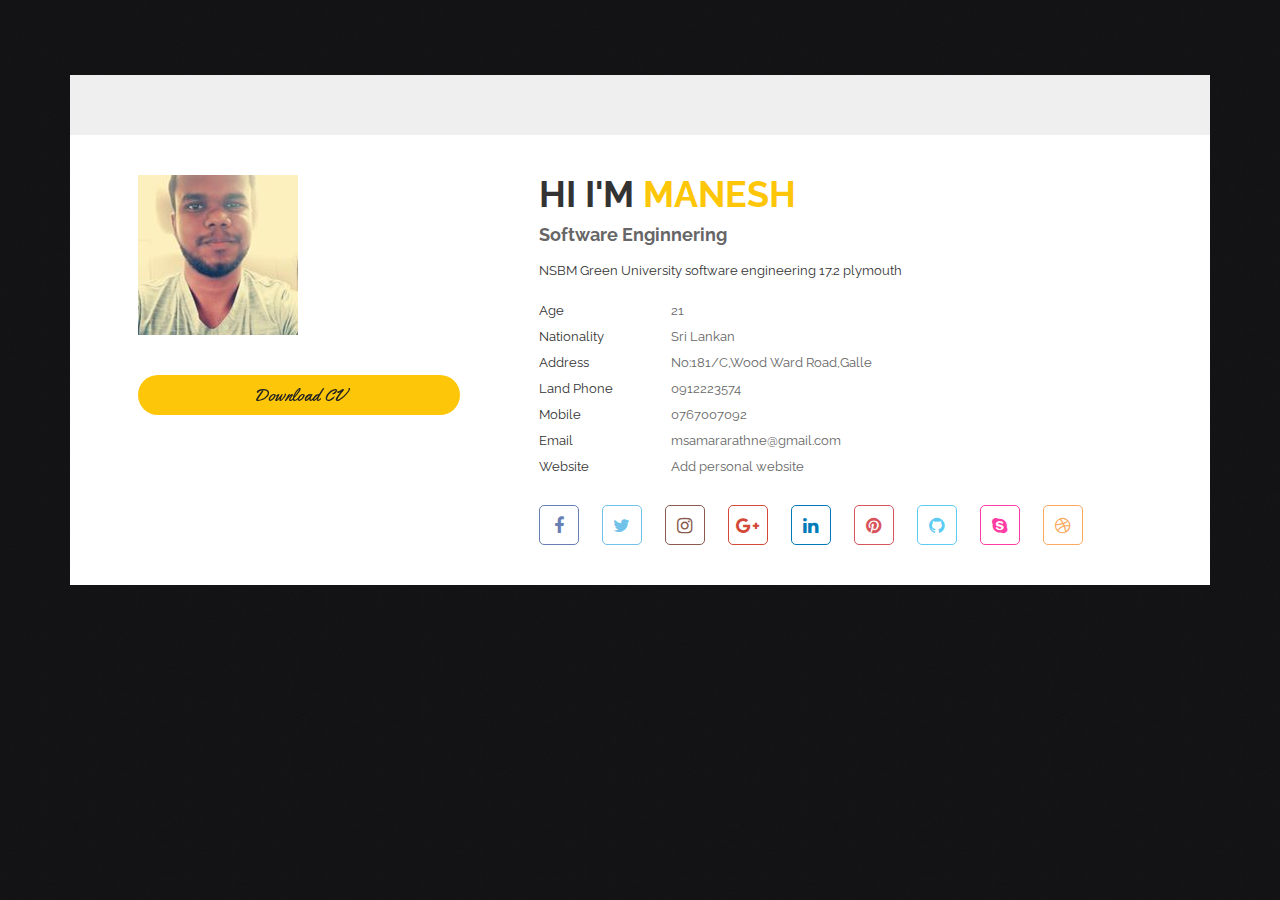
==== index.html @ afc882c2 "Merge e8867fdf5907eb26e039a34e9b718bb8bdbb32c0 into 9e9894ea62dcf483668c794570888af7e864c586" ====
<!DOCTYPE html>
<html lang="en">
    <head>
        <meta charset="utf-8">
        <meta http-equiv="X-UA-Compatible" content="IE=edge">
        <meta name="viewport" content="width=device-width, initial-scale=1">
        <link rel="icon" href="img/P.png" type="image/x-icon" />
        <title>Manesh - Resume / CV</title>

        <!-- Icon css link -->
        <link href="vendors/material-icon/css/materialdesignicons.min.css" rel="stylesheet">
        <link href="css/font-awesome.min.css" rel="stylesheet">
        <link href="vendors/linears-icon/style.css" rel="stylesheet">
        <!-- Bootstrap -->
        <link href="css/bootstrap.min.css" rel="stylesheet">
        
        <!-- Extra plugin css -->
        <link href="vendors/owl-carousel/assets/owl.carousel.css" rel="stylesheet">
        <link href="vendors/animate-css/animate.css" rel="stylesheet">
        
        <link href="css/style.css" rel="stylesheet">
        <link href="css/responsive.css" rel="stylesheet">
        
        <link rel="stylesheet" href="css/colors/default.css" title="default">

    </head>
    
    <body class="dark_bg" data-spy="scroll" data-target="#bs-example-navbar-collapse-1" data-offset="80" data-scroll-animation="true" style="margin-top: 75px;">

        <div class="container main_container">
            <div class="content_inner_bg row m0">
                <section class="about_person_area pad" id="about">
                    <div class="row">
                        <div class="col-md-5">
                            <div class="person_img">
                                <img src="member.jpg" alt="">
                                <a class="download_btn" href="#"><span>Download CV</span></a>
                            </div>
                        </div>
                        <div class="col-md-7">
                            <div class="row person_details">
                                <h3>Hi I'm <span>Manesh</span></h3>
                                <h4>Software Enginnering</h4>
                                <p>NSBM Green University software engineering 17.2 plymouth</p>
                                <div class="person_information">
                                    <ul>
                                        <li><a href="#">Age</a></li>
                                        <li><a href="#">Nationality</a></li>
                                        <li><a href="#">Address</a></li>
                                        <li><a href="#">Land Phone</a></li>
                                        <li><a href="#">Mobile</a></li>
                                        <li><a href="#">Email</a></li>
                                        <li><a href="#">Website</a></li>
                                    </ul>
                                    <ul>
                                        <li><a href="#">21</a></li>
                                        <li><a href="#">Sri Lankan</a></li>
                                        <li><a href="#">No:181/C,Wood Ward Road,Galle</a></li>
                                        <li><a href="#">0912223574</a></li>
                                        <li><a href="#">0767007092</a></li>
                                        <li><a href="#">msamararathne@gmail.com</a></li>
                                        <li><a href="#">Add personal website</a></li>
                                    </ul>
                                </div>
                                <ul class="social_icon">
                                    <li><a href="#"><i class="fa fa-facebook"></i></a></li>
                                    <li><a href="#"><i class="fa fa-twitter"></i></a></li>
                                    <li><a href="#"><i class="fa fa-instagram"></i></a></li>
                                    <li><a href="#"><i class="fa fa-google-plus"></i></a></li>
                                    <li><a href="#"><i class="fa fa-linkedin"></i></a></li>
                                    <li><a href="#"><i class="fa fa-pinterest"></i></a></li>
                                    <li><a href="#"><i class="fa fa-github"></i></a></li>
                                    <li><a href="#"><i class="fa fa-skype"></i></a></li>
                                    <li><a href="#"><i class="fa fa-dribbble"></i></a></li>
                                </ul>
                            </div>
                        </div>
                    </div>
                </section>
            </div>
        </div>
        <!--================End Total container Area =================-->
    
        <!-- jQuery (necessary for Bootstrap's JavaScript plugins) -->
        <script src="js/jquery-2.1.4.min.js"></script>
        <!-- Include all compiled plugins (below), or include individual files as needed -->
        <script src="js/bootstrap.min.js"></script>
        <!-- Extra plugin js -->
        <script src="vendors/counter-up/waypoints.min.js"></script>
        <script src="vendors/counter-up/jquery.counterup.min.js"></script>
        <script src="vendors/isotope/imagesloaded.pkgd.min.js"></script>
        <script src="vendors/isotope/isotope.pkgd.min.js"></script>
        <script src="vendors/owl-carousel/owl.carousel.min.js"></script>

        <script src="vendors/style-switcher/styleswitcher.js"></script>
        <script src="vendors/style-switcher/switcher-active.js"></script>
        <script src="vendors/animate-css/wow.min.js"></script>
        
        <!-- contact js -->
        <script src="js/jquery.form.js"></script>
        <script src="js/jquery.validate.min.js"></script>
        <script src="js/contact.js"></script>
        
        <script src="js/theme.js"></script>
    </body>
</html>
---- vendors/linears-icon/style.css ----
@font-face {
	font-family: 'Linearicons-Free';
	src:url('fonts/Linearicons-Free.eot?w118d');
	src:url('fonts/Linearicons-Free.eot?#iefixw118d') format('embedded-opentype'),
		url('fonts/Linearicons-Free.woff2?w118d') format('woff2'),
		url('fonts/Linearicons-Free.woff?w118d') format('woff'),
		url('fonts/Linearicons-Free.ttf?w118d') format('truetype'),
		url('fonts/Linearicons-Free.svg?w118d#Linearicons-Free') format('svg');
	font-weight: normal;
	font-style: normal;
}

.lnr {
	font-family: 'Linearicons-Free';
	speak: none;
	font-style: normal;
	font-weight: normal;
	font-variant: normal;
	text-transform: none;
	line-height: 1;

	/* Better Font Rendering =========== */
	-webkit-font-smoothing: antialiased;
	-moz-osx-font-smoothing: grayscale;
}

.lnr-home:before {
	content: "\e800";
}
.lnr-apartment:before {
	content: "\e801";
}
.lnr-pencil:before {
	content: "\e802";
}
.lnr-magic-wand:before {
	content: "\e803";
}
.lnr-drop:before {
	content: "\e804";
}
.lnr-lighter:before {
	content: "\e805";
}
.lnr-poop:before {
	content: "\e806";
}
.lnr-sun:before {
	content: "\e807";
}
.lnr-moon:before {
	content: "\e808";
}
.lnr-cloud:before {
	content: "\e809";
}
.lnr-cloud-upload:before {
	content: "\e80a";
}
.lnr-cloud-download:before {
	content: "\e80b";
}
.lnr-cloud-sync:before {
	content: "\e80c";
}
.lnr-cloud-check:before {
	content: "\e80d";
}
.lnr-database:before {
	content: "\e80e";
}
.lnr-lock:before {
	content: "\e80f";
}
.lnr-cog:before {
	content: "\e810";
}
.lnr-trash:before {
	content: "\e811";
}
.lnr-dice:before {
	content: "\e812";
}
.lnr-heart:before {
	content: "\e813";
}
.lnr-star:before {
	content: "\e814";
}
.lnr-star-half:before {
	content: "\e815";
}
.lnr-star-empty:before {
	content: "\e816";
}
.lnr-flag:before {
	content: "\e817";
}
.lnr-envelope:before {
	content: "\e818";
}
.lnr-paperclip:before {
	content: "\e819";
}
.lnr-inbox:before {
	content: "\e81a";
}
.lnr-eye:before {
	content: "\e81b";
}
.lnr-printer:before {
	content: "\e81c";
}
.lnr-file-empty:before {
	content: "\e81d";
}
.lnr-file-add:before {
	content: "\e81e";
}
.lnr-enter:before {
	content: "\e81f";
}
.lnr-exit:before {
	content: "\e820";
}
.lnr-graduation-hat:before {
	content: "\e821";
}
.lnr-license:before {
	content: "\e822";
}
.lnr-music-note:before {
	content: "\e823";
}
.lnr-film-play:before {
	content: "\e824";
}
.lnr-camera-video:before {
	content: "\e825";
}
.lnr-camera:before {
	content: "\e826";
}
.lnr-picture:before {
	content: "\e827";
}
.lnr-book:before {
	content: "\e828";
}
.lnr-bookmark:before {
	content: "\e829";
}
.lnr-user:before {
	content: "\e82a";
}
.lnr-users:before {
	content: "\e82b";
}
.lnr-shirt:before {
	content: "\e82c";
}
.lnr-store:before {
	content: "\e82d";
}
.lnr-cart:before {
	content: "\e82e";
}
.lnr-tag:before {
	content: "\e82f";
}
.lnr-phone-handset:before {
	content: "\e830";
}
.lnr-phone:before {
	content: "\e831";
}
.lnr-pushpin:before {
	content: "\e832";
}
.lnr-map-marker:before {
	content: "\e833";
}
.lnr-map:before {
	content: "\e834";
}
.lnr-location:before {
	content: "\e835";
}
.lnr-calendar-full:before {
	content: "\e836";
}
.lnr-keyboard:before {
	content: "\e837";
}
.lnr-spell-check:before {
	content: "\e838";
}
.lnr-screen:before {
	content: "\e839";
}
.lnr-smartphone:before {
	content: "\e83a";
}
.lnr-tablet:before {
	content: "\e83b";
}
.lnr-laptop:before {
	content: "\e83c";
}
.lnr-laptop-phone:before {
	content: "\e83d";
}
.lnr-power-switch:before {
	content: "\e83e";
}
.lnr-bubble:before {
	content: "\e83f";
}
.lnr-heart-pulse:before {
	content: "\e840";
}
.lnr-construction:before {
	content: "\e841";
}
.lnr-pie-chart:before {
	content: "\e842";
}
.lnr-chart-bars:before {
	content: "\e843";
}
.lnr-gift:before {
	content: "\e844";
}
.lnr-diamond:before {
	content: "\e845";
}
.lnr-linearicons:before {
	content: "\e846";
}
.lnr-dinner:before {
	content: "\e847";
}
.lnr-coffee-cup:before {
	content: "\e848";
}
.lnr-leaf:before {
	content: "\e849";
}
.lnr-paw:before {
	content: "\e84a";
}
.lnr-rocket:before {
	content: "\e84b";
}
.lnr-briefcase:before {
	content: "\e84c";
}
.lnr-bus:before {
	content: "\e84d";
}
.lnr-car:before {
	content: "\e84e";
}
.lnr-train:before {
	content: "\e84f";
}
.lnr-bicycle:before {
	content: "\e850";
}
.lnr-wheelchair:before {
	content: "\e851";
}
.lnr-select:before {
	content: "\e852";
}
.lnr-earth:before {
	content: "\e853";
}
.lnr-smile:before {
	content: "\e854";
}
.lnr-sad:before {
	content: "\e855";
}
.lnr-neutral:before {
	content: "\e856";
}
.lnr-mustache:before {
	content: "\e857";
}
.lnr-alarm:before {
	content: "\e858";
}
.lnr-bullhorn:before {
	content: "\e859";
}
.lnr-volume-high:before {
	content: "\e85a";
}
.lnr-volume-medium:before {
	content: "\e85b";
}
.lnr-volume-low:before {
	content: "\e85c";
}
.lnr-volume:before {
	content: "\e85d";
}
.lnr-mic:before {
	content: "\e85e";
}
.lnr-hourglass:before {
	content: "\e85f";
}
.lnr-undo:before {
	content: "\e860";
}
.lnr-redo:before {
	content: "\e861";
}
.lnr-sync:before {
	content: "\e862";
}
.lnr-history:before {
	content: "\e863";
}
.lnr-clock:before {
	content: "\e864";
}
.lnr-download:before {
	content: "\e865";
}
.lnr-upload:before {
	content: "\e866";
}
.lnr-enter-down:before {
	content: "\e867";
}
.lnr-exit-up:before {
	content: "\e868";
}
.lnr-bug:before {
	content: "\e869";
}
.lnr-code:before {
	content: "\e86a";
}
.lnr-link:before {
	content: "\e86b";
}
.lnr-unlink:before {
	content: "\e86c";
}
.lnr-thumbs-up:before {
	content: "\e86d";
}
.lnr-thumbs-down:before {
	content: "\e86e";
}
.lnr-magnifier:before {
	content: "\e86f";
}
.lnr-cross:before {
	content: "\e870";
}
.lnr-menu:before {
	content: "\e871";
}
.lnr-list:before {
	content: "\e872";
}
.lnr-chevron-up:before {
	content: "\e873";
}
.lnr-chevron-down:before {
	content: "\e874";
}
.lnr-chevron-left:before {
	content: "\e875";
}
.lnr-chevron-right:before {
	content: "\e876";
}
.lnr-arrow-up:before {
	content: "\e877";
}
.lnr-arrow-down:before {
	content: "\e878";
}
.lnr-arrow-left:before {
	content: "\e879";
}
.lnr-arrow-right:before {
	content: "\e87a";
}
.lnr-move:before {
	content: "\e87b";
}
.lnr-warning:before {
	content: "\e87c";
}
.lnr-question-circle:before {
	content: "\e87d";
}
.lnr-menu-circle:before {
	content: "\e87e";
}
.lnr-checkmark-circle:before {
	content: "\e87f";
}
.lnr-cross-circle:before {
	content: "\e880";
}
.lnr-plus-circle:before {
	content: "\e881";
}
.lnr-circle-minus:before {
	content: "\e882";
}
.lnr-arrow-up-circle:before {
	content: "\e883";
}
.lnr-arrow-down-circle:before {
	content: "\e884";
}
.lnr-arrow-left-circle:before {
	content: "\e885";
}
.lnr-arrow-right-circle:before {
	content: "\e886";
}
.lnr-chevron-up-circle:before {
	content: "\e887";
}
.lnr-chevron-down-circle:before {
	content: "\e888";
}
.lnr-chevron-left-circle:before {
	content: "\e889";
}
.lnr-chevron-right-circle:before {
	content: "\e88a";
}
.lnr-crop:before {
	content: "\e88b";
}
.lnr-frame-expand:before {
	content: "\e88c";
}
.lnr-frame-contract:before {
	content: "\e88d";
}
.lnr-layers:before {
	content: "\e88e";
}
.lnr-funnel:before {
	content: "\e88f";
}
.lnr-text-format:before {
	content: "\e890";
}
.lnr-text-format-remove:before {
	content: "\e891";
}
.lnr-text-size:before {
	content: "\e892";
}
.lnr-bold:before {
	content: "\e893";
}
.lnr-italic:before {
	content: "\e894";
}
.lnr-underline:before {
	content: "\e895";
}
.lnr-strikethrough:before {
	content: "\e896";
}
.lnr-highlight:before {
	content: "\e897";
}
.lnr-text-align-left:before {
	content: "\e898";
}
.lnr-text-align-center:before {
	content: "\e899";
}
.lnr-text-align-right:before {
	content: "\e89a";
}
.lnr-text-align-justify:before {
	content: "\e89b";
}
.lnr-line-spacing:before {
	content: "\e89c";
}
.lnr-indent-increase:before {
	content: "\e89d";
}
.lnr-indent-decrease:before {
	content: "\e89e";
}
.lnr-pilcrow:before {
	content: "\e89f";
}
.lnr-direction-ltr:before {
	content: "\e8a0";
}
.lnr-direction-rtl:before {
	content: "\e8a1";
}
.lnr-page-break:before {
	content: "\e8a2";
}
.lnr-sort-alpha-asc:before {
	content: "\e8a3";
}
.lnr-sort-amount-asc:before {
	content: "\e8a4";
}
.lnr-hand:before {
	content: "\e8a5";
}
.lnr-pointer-up:before {
	content: "\e8a6";
}
.lnr-pointer-right:before {
	content: "\e8a7";
}
.lnr-pointer-down:before {
	content: "\e8a8";
}
.lnr-pointer-left:before {
	content: "\e8a9";
}
---- css/style.css ----
/*----------------------------------------------------
@File: Default Styles
@Author: Rocky Ahmed
@URL: http://wethemez.com
Email: rockybd1995@gmail.com

This file contains the styling for the actual theme, this
is the file you need to edit to change the look of the
theme.
---------------------------------------------------- */
/*=====================================================================
@Template Name: Ramirez
@Author: Rocky Ahmed
@Developed By: Rocky Ahmed
@Developer URL: http://rocky.wethemez.com

@Default Styles

Table of Content:
01/ Variables
02/ predefin
03/ header
04/ profile
05/ button
06/ skill 
07/ portfolio 
08/ blog
09/ footer 
=====================================================================*/
/*----------------------------------------------------*/
/*font Variables*/
/*Color Variables*/
@import url("https://fonts.googleapis.com/css?family=Bree+Serif|Raleway:100,200,300,400,500,600,700,800,900|Yellowtail");
.col-md-offset-right-1 {
  margin-right: 8.33333333%;
}

/*---------------------------------------------------- */
/*----------------------------------------------------*/
ul {
  list-style: none;
  margin: 0px;
  padding: 0px;
}

a {
  text-decoration: none;
}

a:hover, a:focus {
  text-decoration: none;
}

.row.m0 {
  padding: 0px;
  margin: 0px;
}

body {
  line-height: 24px;
  font-size: 13px;
  color: #333333;
  font-family: "Raleway", sans-serif;
}

body.light_bg {
  background: url(../img/Pattern_Light.png) repeat scroll center center;
  background-size: contain;
}

body.dark_bg {
  background: url(../img/Pattern_Drak.png) repeat scroll center center;
  background-size: contain;
}

body .content_inner_bg {
  background: #efefef;
}

body, p, h1, h2, h3, h4, h5, h6 {
  margin: 0px;
  padding: 0px;
}

.pad {
  padding: 0px 68px;
}

#success {
  display: none;
  padding-left: 15px;
  padding-top: 10px;
}

#error {
  display: none;
  padding-left: 15px;
  padding-top: 10px;
}

/* Main title css
============================================================================================ */
.main_title {
  text-align: center;
  padding: 60px 0px;
}

.main_title h2 {
  font-size: 36px;
  font-family: "Bree Serif", serif;
  color: #222222;
  text-transform: uppercase;
  text-align: center;
  border: 1px solid #222222;
  display: inline-block;
  line-height: 58px;
  padding: 0px 23px;
}

/* End Main title css
============================================================================================ */
#preloader {
  position: fixed;
  top: 0;
  left: 0;
  right: 0;
  bottom: 0;
  background-color: #ffffff;
  z-index: 99999999;
}

#preloader #preloader_spinner {
  position: absolute;
  top: 50%;
  left: 50%;
  -webkit-transform: translateX(-50%) translateY(-50%);
  -ms-transform: translateX(-50%) translateY(-50%);
  transform: translateX(-50%) translateY(-50%);
}

.spinner {
  -webkit-animation: load 1s infinite linear;
  -moz-animation: load 1s infinite linear;
  animation: load 1s infinite linear;
  background: -webkit-linear-gradient(top, #fec608 10%, rgba(255, 255, 255, 0) 100%);
  background: linear-gradient(to bottom, #fec608 10%, rgba(255, 255, 255, 0) 100%);
  height: 4em;
  width: 4em;
  border-radius: 50%;
  font-size: 18px;
  margin: auto;
  position: relative;
}

.spinner:before {
  position: absolute;
  top: 0;
  right: 0;
  bottom: 0;
  left: 0;
  height: 100%;
  width: 100%;
  background: -webkit-linear-gradient(left, rgba(255, 255, 255, 0) 50%, #fec608 50%);
  background: linear-gradient(to right, rgba(255, 255, 255, 0) 50%, #fec608 50%);
  border-radius: 100%;
  content: '';
}

.spinner:after {
  position: absolute;
  top: 0;
  right: 0;
  bottom: 0;
  left: 0;
  height: 90%;
  width: 90%;
  background: #fff;
  border-radius: 50%;
  content: '';
  margin: auto;
}

@-webkit-keyframes load {
  from {
    -webkit-transform: rotate(0deg);
  }
  to {
    -webkit-transform: rotate(360deg);
  }
}

@-moz-keyframes load {
  from {
    -moz-transform: rotate(0deg);
  }
  to {
    -moz-transform: rotate(360deg);
  }
}

@keyframes load {
  from {
    -webkit-transform: rotate(0deg);
    -moz-transform: rotate(0deg);
    -ms-transform: rotate(0deg);
    -o-transform: rotate(0deg);
    transform: rotate(0deg);
  }
  to {
    -webkit-transform: rotate(360deg);
    -moz-transform: rotate(360deg);
    -ms-transform: rotate(360deg);
    -o-transform: rotate(360deg);
    transform: rotate(360deg);
  }
}

/*---------------------------------------------------- */
/*----------------------------------------------------*/
/* Header Menu Area css
============================================================================================ */
.header_area {
  background: #fec608;
}

.header_area .navbar.navbar-default {
  border: none;
  border-radius: 0px;
  background: transparent;
  margin: 0px;
}

.header_area .navbar.navbar-default .navbar-header .navbar-brand {
  padding: 0;
  display: block;
  vertical-align: middle;
  line-height: 76px;
}

.header_area .navbar.navbar-default .navbar-header .navbar-brand img {
  display: inline-block;
}

.header_area .navbar.navbar-default .navbar-collapse .nav.navbar-nav li {
  margin-right: 40px;
}

.header_area .navbar.navbar-default .navbar-collapse .nav.navbar-nav li a {
  padding: 0px;
  background: transparent;
  line-height: 80px;
  font-family: "Raleway", sans-serif;
  text-transform: uppercase;
  font-weight: bold;
  color: #222222;
  display: inline-block;
  transition: all 400ms linear 0s;
}

.header_area .navbar.navbar-default .navbar-collapse .nav.navbar-nav li:hover a, .header_area .navbar.navbar-default .navbar-collapse .nav.navbar-nav li.active a {
  color: #fff;
}

.header_area .navbar.navbar-default .navbar-collapse .nav.navbar-nav li:last-child {
  margin-right: 0px;
}

.header_area.stricky-fixed {
  position: fixed;
  top: 0;
  width: 100%;
  left: 0;
  z-index: 9999;
}

.header_area.stricky-fixed + section, .header_area.stricky-fixed + div, .header_area.stricky-fixed + .row {
  margin-top: 80px;
}

/* End Header Menu Area css
============================================================================================ */
/*---------------------------------------------------- */
/*----------------------------------------------------*/
/* About Person area css
============================================================================================ */
.about_person_area {
  background: #fff;
  margin-top: 60px;
  padding-top: 40px;
  padding-bottom: 40px;
}

.about_person_area .person_img {
  max-width: 322px;
}

.about_person_area .person_img img {
  max-width: 100%;
}

.about_person_area .person_img .download_btn {
  margin-top: 40px;
}

.about_person_area .person_details {
  margin-left: -30px;
}

.about_person_area .person_details h3 {
  font-size: 36px;
  color: #333333;
  text-transform: uppercase;
  font-family: "Raleway", sans-serif;
  font-weight: bold;
  padding-bottom: 10px;
}

.about_person_area .person_details h3 span {
  color: #fec608;
}

.about_person_area .person_details h4 {
  font-size: 18px;
  font-family: "Raleway", sans-serif;
  font-weight: bold;
  color: #666666;
  padding-bottom: 15px;
}

.about_person_area .person_details p {
  font-size: 13px;
  line-height: 24px;
  color: #333333;
  font-family: "Raleway", sans-serif;
  font-weight: 400;
}

.about_person_area .person_details .person_information {
  padding: 15px 0px 25px 0px;
}

.about_person_area .person_details .person_information ul {
  display: inline-block;
}

.about_person_area .person_details .person_information ul li a {
  font-size: 13px;
  line-height: 26px;
  color: #333333;
  font-family: "Raleway", sans-serif;
}

.about_person_area .person_details .person_information ul + ul {
  padding-left: 55px;
}

.about_person_area .person_details .person_information ul + ul li a {
  font-size: 13px;
  line-height: 26px;
  color: #666666;
  font-family: "Raleway", sans-serif;
}

.social_icon li {
  display: inline-block;
  margin-right: 20px;
}

.social_icon li a {
  height: 40px;
  width: 40px;
  text-align: center;
  border: 1px solid #677fb5;
  display: block;
  line-height: 40px;
  font-size: 18px;
  border-radius: 5px;
  transition: all 400ms linear 0s;
  color: #677fb5;
}

.social_icon li:nth-child(2) a {
  color: #70c2e9;
  border-color: #70c2e9;
}

.social_icon li:nth-child(2):hover a {
  background: #70c2e9;
}

.social_icon li:nth-child(3) a {
  color: #895a4d;
  border-color: #895a4d;
}

.social_icon li:nth-child(3):hover a {
  background: #895a4d;
}

.social_icon li:nth-child(4) a {
  color: #d34836;
  border-color: #d34836;
}

.social_icon li:nth-child(4):hover a {
  background: #d34836;
}

.social_icon li:nth-child(5) a {
  color: #007ab9;
  border-color: #007ab9;
}

.social_icon li:nth-child(5):hover a {
  background: #007ab9;
}

.social_icon li:nth-child(6) a {
  color: #d8545d;
  border-color: #d8545d;
}

.social_icon li:nth-child(6):hover a {
  background: #d8545d;
}

.social_icon li:nth-child(7) a {
  color: #5ecbf3;
  border-color: #5ecbf3;
}

.social_icon li:nth-child(7):hover a {
  background: #5ecbf3;
}

.social_icon li:nth-child(8) a {
  color: #ff3ba4;
  border-color: #ff3ba4;
}

.social_icon li:nth-child(8):hover a {
  background: #ff3ba4;
}

.social_icon li:last-child {
  margin-right: 0px;
}

.social_icon li:last-child a {
  color: #faaa5e;
  border-color: #faaa5e;
}

.social_icon li:last-child:hover a {
  background: #faaa5e;
}

.social_icon li:hover a {
  background: #677fb5;
  color: #fff;
}

/* End About Person area css
============================================================================================ */
/*---------------------------------------------------- */
/*----------------------------------------------------*/
/* Download BTN area css
============================================================================================ */
.download_btn {
  display: block;
  background: #fec608;
  text-align: center;
  line-height: 40px;
  border-radius: 20px;
  color: #222222;
  font-size: 18px;
  font-family: "Yellowtail", cursive;
  position: relative;
  overflow: hidden;
}

.download_btn span {
  display: inline-block;
  width: 100%;
  -webkit-backface-visibility: hidden;
  backface-visibility: hidden;
  height: 100%;
  transition: all 400ms linear 0s;
}

.download_btn:before {
  content: "\f019";
  position: absolute;
  height: 100%;
  width: 100%;
  text-align: center;
  line-height: 40px;
  font-size: 18px;
  color: #222222;
  top: -100%;
  left: 0px;
  font-family: FontAwesome;
  transition: all 200ms ease-in;
}

.download_btn:hover span {
  -webkit-transform: translateY(300%);
  -ms-transform: translateY(300%);
  transform: translateY(300%);
}

.download_btn:hover:before {
  top: 0px;
}

.contact_btn {
  max-width: 140px;
  display: block;
  line-height: 40px;
  color: #fff;
  font-family: "Raleway", sans-serif;
  box-shadow: none !important;
  outline: none !important;
  border: none;
  border-radius: 0px;
  background: #fec608;
  width: 100%;
  padding: 0px;
  position: relative;
  overflow: hidden;
}

.contact_btn span {
  display: inline-block;
  width: 100%;
  -webkit-backface-visibility: hidden;
  backface-visibility: hidden;
  height: 100%;
  transition: all 400ms linear 0s;
}

.contact_btn:before {
  content: "\f1d8";
  position: absolute;
  height: 100%;
  width: 100%;
  text-align: center;
  line-height: 40px;
  font-size: 18px;
  color: #fff;
  top: -100%;
  left: 0px;
  font-family: FontAwesome;
  transition: all 200ms ease-in;
}

.contact_btn:focus {
  background: #fec608;
}

.contact_btn:hover {
  background: #fec608;
}

.contact_btn:hover span {
  -webkit-transform: translateY(300%);
  -ms-transform: translateY(300%);
  transform: translateY(300%);
}

.contact_btn:hover:before {
  top: 0px;
}

/* End Download BTN area css
============================================================================================ */
/*---------------------------------------------------- */
/*----------------------------------------------------*/
/* Skill Area css
============================================================================================ */
.myskill_area .skill_text {
  padding-bottom: 28px;
}

.myskill_area .skill_text h4 {
  font-family: "Raleway", sans-serif;
  color: #333333;
  font-size: 24px;
  text-transform: uppercase;
  font-weight: bold;
  padding-bottom: 25px;
}

.myskill_area .skill_text p {
  font-size: 13px;
  line-height: 24px;
  font-family: "Raleway", sans-serif;
  color: #333333;
}

.myskill_area .skill_item_inner .single_skill h4 {
  font-size: 16px;
  color: #333333;
  font-family: "Raleway", sans-serif;
  text-transform: uppercase;
  font-weight: bold;
  padding-bottom: 5px;
}

.myskill_area .skill_item_inner .single_skill .progress {
  margin-bottom: 30px;
  height: 30px;
  border-radius: 0px;
  border: none;
  box-shadow: none;
  text-shadow: none;
  background: #fff;
}

.myskill_area .skill_item_inner .single_skill .progress .progress-bar {
  background: #fec608;
  box-shadow: none;
}

.myskill_area .skill_item_inner .single_skill .progress .progress-bar .progress_parcent {
  font-family: "Raleway", sans-serif;
  font-size: 16px;
  color: #fff;
  line-height: 30px;
  text-align: right;
  padding-right: 10px;
}

.myskill_area .skill_item_inner .single_skill:last-child .progress {
  margin-bottom: 0px;
}

/* End Skill Area css
============================================================================================ */
/* Education Area css
============================================================================================ */
.education_area {
  padding-bottom: 60px;
}

.education_area .education_inner_area {
  position: relative;
  overflow: hidden;
}

.education_area .education_inner_area:before {
  content: "";
  position: absolute;
  top: 0;
  bottom: 0;
  left: 50%;
  width: 5px;
  margin-left: -2.5px;
  background: rgba(254, 198, 8, 0.5);
}

.education_area .education_inner_area .education_item {
  width: 50%;
  max-width: 420px;
  background: #fff;
  margin-bottom: 30px;
  padding: 20px;
  position: relative;
  z-index: 2;
}

.education_area .education_inner_area .education_item:before {
  content: attr(data-line);
  position: absolute;
  right: -108px;
  top: 0px;
  height: 50px;
  width: 50px;
  border-radius: 50%;
  border: 4px solid #f7da7b;
  text-align: center;
  color: #fff;
  line-height: 43px;
  font-family: "Raleway", sans-serif;
  font-size: 30px;
  font-weight: bold;
  text-transform: uppercase;
  background: #fec608;
}

.education_area .education_inner_area .education_item:after {
  content: "";
  background: #f7da7b;
  height: 4px;
  position: absolute;
  right: -78px;
  top: 0px;
  width: 119%;
}

.education_area .education_inner_area .education_item:nth-child(even) {
  float: right;
}

.education_area .education_inner_area .education_item:nth-child(even):before {
  right: auto;
  left: -108px;
}

.education_area .education_inner_area .education_item:nth-child(even):after {
  left: -78px;
}

.education_area .education_inner_area .education_item:nth-child(odd) {
  float: left;
}

.education_area .education_inner_area .education_item:nth-child(2) {
  margin-top: 108px;
}

.education_area .education_inner_area .education_item:last-child {
  margin-bottom: 0px;
}

.education_area .education_inner_area .education_item h6 {
  font-size: 14px;
  color: #fec608;
  font-family: "Raleway", sans-serif;
  font-weight: bold;
}

.education_area .education_inner_area .education_item h4 {
  font-size: 18px;
  font-family: "Raleway", sans-serif;
  color: #333333;
  padding: 8px 0px 7px 0px;
}

.education_area .education_inner_area .education_item h5 {
  font-size: 14px;
  color: #333333;
  font-family: "Raleway", sans-serif;
}

.education_area .education_inner_area .education_item p {
  font-size: 13px;
  line-height: 24px;
  font-family: "Raleway", sans-serif;
  color: #666666;
  font-weight: 400;
  padding-top: 12px;
}

/* End Education Area css
============================================================================================ */
/* Service Area css
============================================================================================ */
.service_area {
  background: #fec608;
  padding: 0px 50px 60px 50px;
}

.service_area .service_inner .service_item {
  text-align: center;
  margin-top: 30px;
}

.service_area .service_inner .service_item i {
  height: 62px;
  width: 62px;
  line-height: 60px;
  border-radius: 50%;
  background: #efefef;
  border: 2px solid #222222;
  font-size: 30px;
  color: #222222;
  transition: all 400ms linear 0s;
}

.service_area .service_inner .service_item h4 {
  font-size: 18px;
  font-family: "Raleway", sans-serif;
  font-weight: bold;
  color: #222222;
  padding: 25px 0px 15px 0px;
}

.service_area .service_inner .service_item p {
  font-size: 13px;
  font-family: "Raleway", sans-serif;
  line-height: 24px;
  color: #333333;
}

.service_area .service_inner .service_item:hover i {
  background: #222222;
  border-color: #efefef;
  color: #fff;
}

/* End Service Area css
============================================================================================ */
/*---------------------------------------------------- */
/*----------------------------------------------------*/
/* Portfolio css
============================================================================================ */
.portfolio_area .porfolio_menu {
  text-align: center;
}

.portfolio_area .porfolio_menu .causes_filter {
  text-align: center;
  border-bottom: 5px solid #fff;
  display: inline-block;
  border-radius: 2.5px;
}

.portfolio_area .porfolio_menu .causes_filter li {
  display: inline-block;
  margin-right: 45px;
}

.portfolio_area .porfolio_menu .causes_filter li a {
  font-size: 18px;
  color: #222222;
  font-family: "Raleway", sans-serif;
  font-weight: bold;
  text-transform: uppercase;
  line-height: 36px;
  position: relative;
  display: inline-block;
}

.portfolio_area .porfolio_menu .causes_filter li a:before {
  content: "";
  height: 5px;
  background: #fec608;
  width: 100%;
  position: absolute;
  left: 0px;
  bottom: -5px;
  -webkit-transform: scale(0);
  -ms-transform: scale(0);
  transform: scale(0);
  transition: all 400ms linear 0s;
}

.portfolio_area .porfolio_menu .causes_filter li:hover a:before, .portfolio_area .porfolio_menu .causes_filter li.active a:before {
  -webkit-transform: scale(1);
  -ms-transform: scale(1);
  transform: scale(1);
}

.portfolio_area .porfolio_menu .causes_filter li:first-child a:before {
  border-bottom-left-radius: 2.5px;
  border-top-left-radius: 2.5px;
}

.portfolio_area .porfolio_menu .causes_filter li:last-child {
  margin-right: 0px;
}

.portfolio_area .porfolio_menu .causes_filter li:last-child a:before {
  border-bottom-right-radius: 2.5px;
  border-top-right-radius: 2.5px;
}

.portfolio_area .portfolio_list_inner .portfolio_item {
  margin-top: 40px;
}

.portfolio_area .portfolio_list_inner .portfolio_item .portfolio_img {
  position: relative;
  -webkit-transform: perspective(1px) translateZ(0);
  transform: perspective(1px) translateZ(0);
}

.portfolio_area .portfolio_list_inner .portfolio_item .portfolio_img:before {
  content: "";
  position: absolute;
  left: 0px;
  top: 0px;
  width: 100%;
  height: 100%;
  background: rgba(0, 0, 0, 0.5);
  -webkit-transform: scaleX(0);
  -ms-transform: scaleX(0);
  transform: scaleX(0);
  -webkit-transform-origin: 0 50%;
  -ms-transform-origin: 0 50%;
  transform-origin: 0 50%;
  transition-property: -webkit-transform;
  transition-property: transform;
  transition-property: transform, -webkit-transform;
  transition-timing-function: ease-out;
  transition-duration: 0.3s;
}

.portfolio_area .portfolio_list_inner .portfolio_item .portfolio_img img {
  max-width: 100%;
}

.portfolio_area .portfolio_list_inner .portfolio_item .portfolio_title {
  text-align: center;
  background: #fff;
  transition: all 400ms linear 0s;
}

.portfolio_area .portfolio_list_inner .portfolio_item .portfolio_title h4 {
  font-size: 16px;
  font-family: "Raleway", sans-serif;
  font-weight: bold;
  color: #333333;
  text-transform: uppercase;
  padding: 18px 0px 10px 0px;
}

.portfolio_area .portfolio_list_inner .portfolio_item .portfolio_title h5 {
  font-size: 14px;
  font-family: "Raleway", sans-serif;
  color: #666666;
  padding-bottom: 18px;
}

.portfolio_area .portfolio_list_inner .portfolio_item:hover .portfolio_img:before {
  -webkit-transform: scaleX(1);
  -ms-transform: scaleX(1);
  transform: scaleX(1);
}

.portfolio_area .portfolio_list_inner .portfolio_item:hover .portfolio_title {
  background: #fec608;
}

.portfolio_area .portfolio_list_inner .portfolio_item:hover .portfolio_title h4 {
  color: #fff;
}

.portfolio_area .portfolio_list_inner .portfolio_item:hover .portfolio_title h5 {
  color: #fff;
}

/* End Portfolio css
============================================================================================ */
/*---------------------------------------------------- */
/*----------------------------------------------------*/
/* News area css
============================================================================================ */
.twitter_area {
  background: #fff;
  padding: 0px 15px;
  min-height: 420px;
}

.twitter_area ul {
  padding-bottom: 20px;
}

.twitter_area ul li {
  font-size: 14px;
  color: #666666;
  line-height: 24px;
  font-family: "Raleway", sans-serif;
  margin-bottom: 15px;
  font-weight: 400;
}

.twitter_area ul li a {
  color: #fec608;
  font-size: 14px;
  line-height: 24px;
  font-family: "Raleway", sans-serif;
}

.twitter_area ul li:last-child {
  margin-bottom: 0px;
}

.w_title {
  padding: 28px 0px 20px 0px;
}

.w_title h3 {
  font-size: 18px;
  color: #333333;
  font-family: "Raleway", sans-serif;
  font-weight: bold;
  text-transform: uppercase;
  text-align: center;
  position: relative;
}

.w_title h3 i {
  position: absolute;
  top: 0px;
  left: 0px;
  color: #0084b4;
}

.instagram_area {
  background: #fff;
  padding: 0px 15px;
  overflow: hidden;
  clear: both;
  min-height: 420px;
}

.instagram_area .w_title h3 i {
  color: #895a4d;
}

.instagram_area ul {
  overflow: hidden;
  clear: both;
}

.instagram_area ul li {
  width: calc(100% / 3);
  float: left;
  overflow: hidden;
  padding-right: 10px;
  margin-bottom: 10px;
}

.instagram_area ul li a img {
  max-width: 100%;
}

.instagram_area .follow_btn {
  max-width: 170px;
  background: #895a4d;
  line-height: 35px;
  display: block;
  color: #fff;
  width: 100%;
  text-align: center;
  margin: 5px auto 22px;
  overflow: hidden;
}

.blog_slider_area {
  background: #fff;
  padding: 0px 15px;
  position: relative;
  min-height: 420px;
}

.blog_slider_area .blog_slider_inner .item h3 {
  font-size: 14px;
  color: #333333;
  font-weight: bold;
  font-family: "Raleway", sans-serif;
  text-transform: uppercase;
  padding: 25px 0px 10px 0px;
}

.blog_slider_area .blog_slider_inner .item p {
  font-family: "Raleway", sans-serif;
  font-size: 14px;
  line-height: 24px;
  color: #666666;
  padding-bottom: 10px;
}

.blog_slider_area .blog_slider_inner .item p a {
  color: #333333;
}

.blog_slider_area .blog_slider_inner .item h5 {
  font-family: "Raleway", sans-serif;
  font-size: 14px;
  line-height: 24px;
  color: #666666;
  font-weight: normal;
  padding-bottom: 14px;
}

.blog_slider_area .blog_slider_inner .item h5 a {
  color: #fec608;
}

.blog_slider_area .owl-prev {
  position: absolute;
  left: 15px;
  top: 27px;
  font-size: 18px;
  color: #666666;
  transition: all 400ms linear 0s;
  cursor: pointer;
  z-index: 3;
}

.blog_slider_area .owl-prev:hover {
  color: #fec608;
}

.blog_slider_area .owl-next {
  position: absolute;
  right: 15px;
  top: 27px;
  font-size: 18px;
  color: #666666;
  transition: all 400ms linear 0s;
  cursor: pointer;
  z-index: 3;
}

.blog_slider_area .owl-next:hover {
  color: #fec608;
}

.contact_title h3 {
  font-size: 24px;
  color: #333333;
  font-weight: bold;
  text-transform: uppercase;
  padding-bottom: 34px;
}

.left_contact_details p {
  font-size: 14px;
  color: #666666;
  line-height: 24px;
  padding-bottom: 20px;
}

.left_contact_details p + p {
  padding-bottom: 20px;
}

.left_contact_details .media {
  margin-top: 30px;
}

.left_contact_details .media .media-left {
  padding-right: 30px;
}

.left_contact_details .media .media-left i {
  height: 60px;
  width: 60px;
  background: #fec608;
  color: #fff;
  font-size: 30px;
  text-align: center;
  line-height: 60px;
  border-radius: 50%;
  border: 1px solid #fec608;
  transition: all 400ms linear 0s;
}

.left_contact_details .media .media-body h4 {
  font-size: 14px;
  font-family: "Raleway", sans-serif;
  font-weight: bold;
  text-transform: uppercase;
  color: #333333;
  padding-bottom: 10px;
}

.left_contact_details .media .media-body p {
  padding: 0px;
  font-size: 14px;
  color: #666666;
  line-height: 24px;
}

.left_contact_details .media:hover .media-left i {
  background: transparent;
  color: #fec608;
}

.contact_from_area .form-group {
  margin-bottom: 20px;
}

.contact_from_area .form-group input {
  width: 100%;
  box-shadow: none;
  outline: none;
  text-shadow: none;
  border: 1px solid #dfdfdf;
  border-radius: 0px;
  padding: 0px 15px;
  height: 50px;
  font-size: 14px;
  color: #999999;
  font-family: "Raleway", sans-serif;
}

.contact_from_area .form-group input.placeholder {
  font-size: 14px;
  color: #999999;
  font-family: "Raleway", sans-serif;
}

.contact_from_area .form-group input:-moz-placeholder {
  font-size: 14px;
  color: #999999;
  font-family: "Raleway", sans-serif;
}

.contact_from_area .form-group input::-moz-placeholder {
  font-size: 14px;
  color: #999999;
  font-family: "Raleway", sans-serif;
}

.contact_from_area .form-group input::-webkit-input-placeholder {
  font-size: 14px;
  color: #999999;
  font-family: "Raleway", sans-serif;
}

.contact_from_area .form-group input:focus {
  border-color: #fec608;
}

.contact_from_area .form-group textarea {
  width: 100%;
  box-shadow: none;
  outline: none;
  text-shadow: none;
  border: 1px solid #dfdfdf;
  border-radius: 0px;
  padding: 20px 15px 0px 15px;
  height: 120px;
  font-size: 14px;
  color: #999999;
  resize: none;
  font-family: "Raleway", sans-serif;
}

.contact_from_area .form-group textarea.placeholder {
  font-size: 14px;
  color: #999999;
  font-family: "Raleway", sans-serif;
}

.contact_from_area .form-group textarea:-moz-placeholder {
  font-size: 14px;
  color: #999999;
  font-family: "Raleway", sans-serif;
}

.contact_from_area .form-group textarea::-moz-placeholder {
  font-size: 14px;
  color: #999999;
  font-family: "Raleway", sans-serif;
}

.contact_from_area .form-group textarea::-webkit-input-placeholder {
  font-size: 14px;
  color: #999999;
  font-family: "Raleway", sans-serif;
}

.contact_from_area .form-group textarea:focus {
  border-color: #fec608;
}

.contact_from_area .form-group:last-child {
  margin-bottom: 0px;
  margin-top: 10px;
}

.mapBox {
  height: 220px;
  margin-top: 60px !important;
}

/* End News area css
============================================================================================ */
/*---------------------------------------------------- */
/*----------------------------------------------------*/
.envalab-style-switch {
  position: fixed;
  z-index: 9999;
  top: 160px;
  left: -200px;
  background: #FFFFFF;
}

.envalab-style-switch .switched-options {
  position: relative;
  width: 200px;
  padding: 20px 20px 30px 20px;
  -webkit-box-shadow: 0px 0px 4px rgba(0, 0, 0, 0.3);
  box-shadow: 0px 0px 4px rgba(0, 0, 0, 0.3);
  overflow: hidden;
  clear: both;
}

.envalab-style-switch .switched-options .styles {
  margin-right: -5px;
}

.envalab-style-switch .switched-options .styles li {
  width: calc(98% / 4);
  float: left;
}

.envalab-style-switch .switched-options .styles li a {
  height: 35px;
  display: block;
  margin-right: 5px;
  margin-bottom: 5px;
  background: #fec608;
}

.envalab-style-switch .switched-options .styles li:nth-child(2) a {
  background: #fe562e;
}

.envalab-style-switch .switched-options .styles li:nth-child(3) a {
  background: #fe2e86;
}

.envalab-style-switch .switched-options .styles li:nth-child(4) a {
  background: #732efe;
}

.envalab-style-switch .switched-options .styles li:nth-child(5) a {
  background: #26b7e7;
}

.envalab-style-switch .switched-options .styles li:last-child a {
  background: #27a79a;
}

.envalab-style-switch .switch-button {
  cursor: pointer;
  position: absolute;
  right: -40px;
  top: 0px;
  height: 40px;
  width: 40px;
  text-align: center;
  background: #fff;
  border-top-right-radius: 4px;
  border-bottom-right-radius: 4px;
  box-shadow: 2px 1px 4px grey;
  line-height: 40px;
  color: #222222;
  font-weight: bold;
  font-size: 16px;
}

.envalab-style-switch .config-title {
  font-family: "Raleway", sans-serif;
  font-weight: bold;
  font-size: 18px;
  text-align: center;
  text-transform: uppercase;
  box-shadow: 2px 1px 4px grey;
  margin-bottom: 20px;
  padding: 10px 0px;
}

/*---------------------------------------------------- */
/*----------------------------------------------------*/
/* Footer area css
============================================================================================ */
.footer_inner {
  text-align: center;
  background: rgba(0, 0, 0, 0.5);
  padding: 80px 0px 60px 0px;
  margin-top: -30px;
}

.footer_inner img {
  max-width: 100%;
  margin-bottom: 40px;
}

.footer_inner ul li a {
  background: #677fb5;
  color: #fff;
}

.footer_inner ul li:nth-child(2) a {
  background: #70c2e9;
  color: #fff;
}

.footer_inner ul li:nth-child(3) a {
  background: #895a4d;
  color: #fff;
}

.footer_inner ul li:nth-child(4) a {
  background: #d34836;
  color: #fff;
}

.footer_inner ul li:nth-child(5) a {
  background: #007ab9;
  color: #fff;
}

.footer_inner ul li:nth-child(6) a {
  background: #d8545d;
  color: #fff;
}

.footer_inner ul li:nth-child(7) a {
  background: #5ecbf3;
  color: #fff;
}

.footer_inner ul li:nth-child(8) a {
  background: #ff3ba4;
  color: #fff;
}

.footer_inner ul li:nth-child(9) a {
  background: #e299c2;
  color: #fff;
}

.footer_inner ul li:last-child a {
  background: #faaa5e;
  color: #fff;
}

.footer_copyright {
  background: rgba(0, 0, 0, 0.7);
}

.footer_copyright .pull-left h5 {
  font-size: 13px;
  color: #fff;
  font-family: "Raleway", sans-serif;
  line-height: 100px;
}

.footer_copyright .pull-left h5 a {
  font-weight: bold;
  color: #fec608;
}

.footer_copyright .pull-right .navbar-nav li {
  margin-right: 40px;
}

.footer_copyright .pull-right .navbar-nav li a {
  padding: 0px;
  background: transparent;
  line-height: 100px;
  text-transform: uppercase;
  font-family: "Raleway", sans-serif;
  font-weight: bold;
  color: #fff;
  transition: all 400ms linear 0s;
}

.footer_copyright .pull-right .navbar-nav li:last-child {
  margin-right: 0px;
}

.footer_copyright .pull-right .navbar-nav li:hover a, .footer_copyright .pull-right .navbar-nav li.active a {
  color: #fec608;
}

/* End Footer area css
============================================================================================ */
/*---------------------------------------------------- */

/*# sourceMappingURL=style.css.map */
---- css/responsive.css ----
@media (max-width: 1199px){
    .about_person_area .person_img {
        max-width: none;
        width: 100%;
        display: block;
    }
    .about_person_area .person_details {
        margin-left: 0px;
    }
    .social_icon li {
        margin-right: 4px;
    }
    .education_area .education_inner_area .education_item {
        max-width: 375px;
    }
    .education_area .education_inner_area .education_item::before {
        right: -52px;
        top: 0px;
    }
    .education_area .education_inner_area .education_item::after {
        right: -29px;
        width: 110%;
    }
    .education_area .education_inner_area .education_item:nth-child(2n)::before {
        right: auto;
        left: -52px;
    }
    .education_area .education_inner_area .education_item:nth-child(2n)::after {
        left: -21px;
    }
    .blog_slider_area, .instagram_area {
        min-height: 516px;
    }
    .footer_copyright .pull-right .navbar-nav li {
        margin-right: 18px;
    }
}
@media (max-width: 991px){
    .header_area .navbar.navbar-default .navbar-collapse .nav.navbar-nav li {
        margin-right: 18px;
    }
    .about_person_area .person_img {
        text-align: center;
    }
    .about_person_area .person_details {
        margin-top: 30px;
    }
    .myskill_area .col-md-6:last-child{
        margin-top: 40px;
    }
    .education_area .education_inner_area .education_item {
        margin-bottom: 236px;
    }
    .education_area .education_inner_area .education_item:nth-child(2) {
        margin-top: 238px;
    }
    .portfolio_area .portfolio_list_inner{
        max-width: 342px;
        margin: auto;
    }
    .news_area .news_inner_area{
        max-width: 315px;
        margin: auto;
    }
    .blog_slider_area {
        margin: 20px 0px;
    }
    .blog_slider_area, .instagram_area {
        min-height: 420px;
    }
    .contact_area .contact_from_area{ 
        margin-top: 40px;
    }
    .footer_copyright .pull-left{
        float: none !important;
        text-align: center;
    }
    .footer_copyright .pull-right{
        float: none !important;
        text-align: center;
    }
    .footer_copyright .pull-right .navbar-nav{
        float: none !important;
        text-align: center;
    }
    .footer_copyright .pull-right .navbar-nav li {
        float: none;
        display: inline-block;
    }
    .footer_copyright .pull-right .navbar-nav li a {
        line-height: 45px;
    }
    .footer_copyright .pull-left h5 {
        line-height: 45px;
    }
}
@media (max-width: 767px){
    .navbar-toggle {
        margin-top: 23px;
        margin-bottom: 23px;
        border: 1px solid #333333 !important;
    }
    .navbar-toggle:hover {
        background: transparent !important;
    }
    .navbar-toggle span{
        background: #333333 !important;
    }
    .header_area .navbar.navbar-default .navbar-header .navbar-brand {
        line-height: 78px;
    }
    .header_area .navbar.navbar-default .navbar-collapse .nav.navbar-nav li a {
        display: block;
        line-height: 45px;
        border-bottom: 1px solid rgba(0, 0, 0, .2);
    }
    .header_area .navbar.navbar-default .navbar-collapse .nav.navbar-nav li:last-child a {
        border: none;
    }
    .person_details .social_icon li {
        margin-bottom: 8px;
    }
    .person_details .social_icon {
        margin-bottom: -8px;
    }
    .education_area .education_inner_area .education_item::after {
        right: -23px;
        width: 122%;
    }
    .education_area .education_inner_area .education_item:nth-child(2) {
        margin-top: 275px;
    }
    .education_area .education_inner_area .education_item {
        margin-bottom: 280px;
    }
    .education_area .education_inner_area .education_item {
        width: 49%;
        max-width: none; 
    }
}
@media (max-width: 600px){
    .pad{
        padding-left: 30px;
        padding-right: 30px;
    }
    .education_area .education_inner_area .education_item:nth-child(2n+1) {
        float: none;
    }
    .education_area .education_inner_area .education_item:nth-child(2n) {
        float: none;
    }
    .education_area .education_inner_area::before {
        display: none;
    }
    .education_area .education_inner_area .education_item {
        margin-bottom: 30px;
    }
    .education_area .education_inner_area .education_item:nth-child(2) {
        margin-top: 30px;
    }
    .education_area .education_inner_area .education_item:nth-child(2n)::before {
        right: -53px;
        left: auto;
    }
    .education_area .education_inner_area {
        overflow: visible;
        max-width: 250px;
        margin: auto;
    }
    .education_area .education_inner_area .education_item {
        width: 100%;
        max-width: none;
    }
    .education_area .education_inner_area .education_item::after {
        width: 110%;
    }
    .education_area .education_inner_area .education_item:nth-child(2n)::after {
         left: auto; 
    }
    .education_area .education_inner_area .education_item::after {
        display: none;
    }
    .education_area .education_inner_area .education_item:nth-child(2n)::before {
        right: auto;
        left: 50%;
        transform: translateX(-50%);
    }
    .portfolio_area .porfolio_menu .causes_filter li {
        margin-right: 18px;
    }
}
@media (max-width: 500px){
    .pad{
        padding-left: 15px;
        padding-right: 15px;
    }
    .about_person_area .person_details .person_information ul + ul {
        padding-left: 6px;
    }
    .main_container{
        padding: 0px;
    }
}
@media (max-width: 480px){
    .education_area .education_inner_area .education_item::before {
        right: auto;
        top: -25px;
        left: 50%;
        transform: translateX(-50%);
    }
    .footer_inner .social_icon li{
        margin-bottom: 6px;
    }
    .footer_copyright .pull-left h5 {
        font-size: 12px;
    }
}
---- css/colors/default.css ----
/*
.main_menu .navbar-default .navbar-collapse .navbar-nav li:hover a, .main_menu .navbar-default .navbar-collapse .navbar-nav li.active a {
	color: #44dd61;
}
.main_menu .navbar-default .navbar-collapse .navbar-nav li a::before {
	background: #44dd61;
}
.main_menu .navbar-default .navbar-collapse .navbar-nav li.submenu .dropdown-menu li a::before {
	background: #44dd61;
}
.main_menu .navbar-default .navbar-collapse .navbar-nav li.submenu .dropdown-menu li a {
	color: #44dd61;
}*/
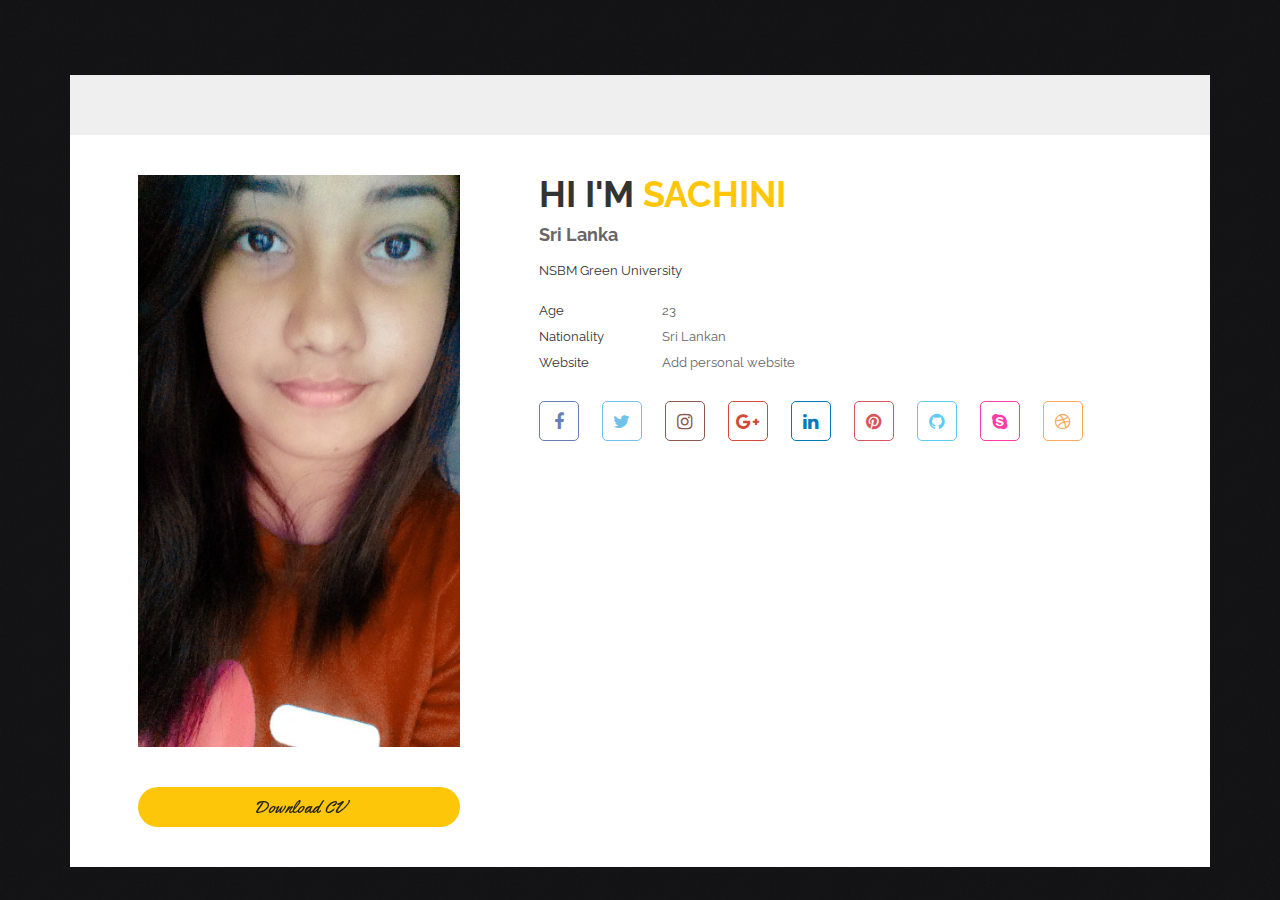
==== commit ee289ed3: "Merge 4f342615ca7c284c2c4f70c2a0d24d87a69ce289 into 9e9894ea62dcf483668c794570888af7e864c586" ====
--- a/index.html
+++ b/index.html
@@ -5,7 +5,7 @@
         <meta http-equiv="X-UA-Compatible" content="IE=edge">
         <meta name="viewport" content="width=device-width, initial-scale=1">
         <link rel="icon" href="img/P.png" type="image/x-icon" />
-        <title>Manesh - Resume / CV</title>
+        <title>Sachini Hendavitharana - Resume / CV</title>
 
         <!-- Icon css link -->
         <link href="vendors/material-icon/css/materialdesignicons.min.css" rel="stylesheet">
@@ -39,26 +39,24 @@
                         </div>
                         <div class="col-md-7">
                             <div class="row person_details">
-                                <h3>Hi I'm <span>Manesh</span></h3>
-                                <h4>Software Enginnering</h4>
-                                <p>NSBM Green University software engineering 17.2 plymouth</p>
+                                <h3>Hi I'm <span>Sachini</span></h3>
+                                <h4>Sri Lanka</h4>
+                                <p>NSBM Green University</p>
                                 <div class="person_information">
                                     <ul>
                                         <li><a href="#">Age</a></li>
                                         <li><a href="#">Nationality</a></li>
-                                        <li><a href="#">Address</a></li>
-                                        <li><a href="#">Land Phone</a></li>
-                                        <li><a href="#">Mobile</a></li>
-                                        <li><a href="#">Email</a></li>
+                                       
+                                        
+                                     
+                                       
                                         <li><a href="#">Website</a></li>
                                     </ul>
                                     <ul>
-                                        <li><a href="#">21</a></li>
+                                        <li><a href="#">23</a></li>
                                         <li><a href="#">Sri Lankan</a></li>
-                                        <li><a href="#">No:181/C,Wood Ward Road,Galle</a></li>
-                                        <li><a href="#">0912223574</a></li>
-                                        <li><a href="#">0767007092</a></li>
-                                        <li><a href="#">msamararathne@gmail.com</a></li>
+                                       
+                                       
                                         <li><a href="#">Add personal website</a></li>
                                     </ul>
                                 </div>
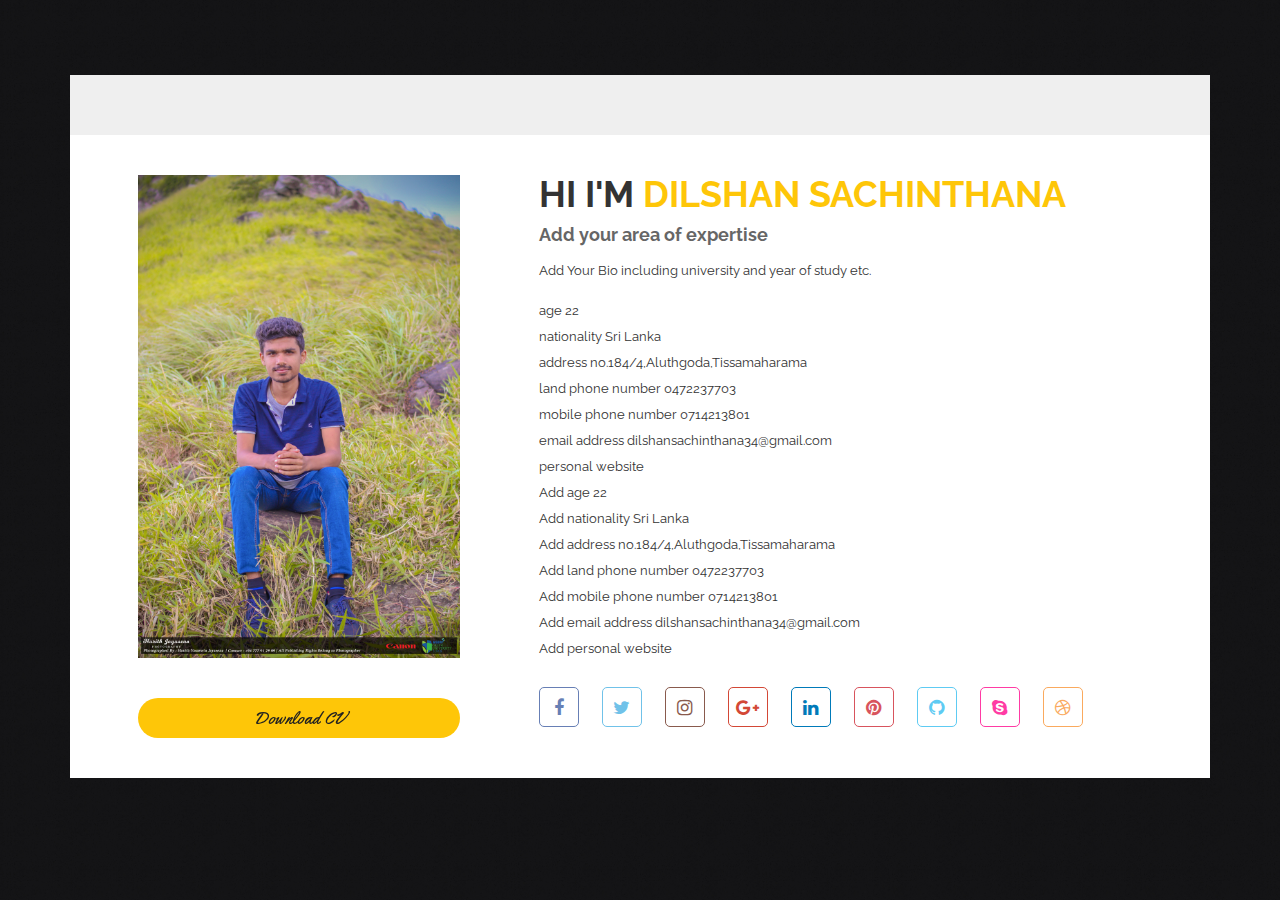
==== commit 018d7307: "Merge 2ba771e40e92645383c7b03d456024deb32c740a into 9e9894ea62dcf483668c794570888af7e864c586" ====
--- a/index.html
+++ b/index.html
@@ -5,7 +5,7 @@
         <meta http-equiv="X-UA-Compatible" content="IE=edge">
         <meta name="viewport" content="width=device-width, initial-scale=1">
         <link rel="icon" href="img/P.png" type="image/x-icon" />
-        <title>Sachini Hendavitharana - Resume / CV</title>
+        <title>Dilshan Sachinthana</title>
 
         <!-- Icon css link -->
         <link href="vendors/material-icon/css/materialdesignicons.min.css" rel="stylesheet">
@@ -39,24 +39,25 @@
                         </div>
                         <div class="col-md-7">
                             <div class="row person_details">
-                                <h3>Hi I'm <span>Sachini</span></h3>
-                                <h4>Sri Lanka</h4>
-                                <p>NSBM Green University</p>
+                                <h3>Hi I'm <span>Dilshan Sachinthana</span></h3>
+                                <h4>Add your area of expertise</h4>
+                                <p>Add Your Bio including university and year of study etc.</p>
                                 <div class="person_information">
+                                   <ul>
+                                        <li><a href="#">age 22</a></li>
+                                        <li><a href="#">nationality Sri Lanka</a></li>
+                                        <li><a href="#"> address no.184/4,Aluthgoda,Tissamaharama</a></li>
+                                        <li><a href="#"> land phone number 0472237703</a></li>
+                                        <li><a href="#"> mobile phone number 0714213801</a></li>
+                                        <li><a href="#"> email address dilshansachinthana34@gmail.com</a></li>
+                                        <li><a href="#"> personal website</a></li>
                                     <ul>
-                                        <li><a href="#">Age</a></li>
-                                        <li><a href="#">Nationality</a></li>
-                                       
-                                        
-                                     
-                                       
-                                        <li><a href="#">Website</a></li>
-                                    </ul>
-                                    <ul>
-                                        <li><a href="#">23</a></li>
-                                        <li><a href="#">Sri Lankan</a></li>
-                                       
-                                       
+                                        <li><a href="#">Add age 22</a></li>
+                                        <li><a href="#">Add nationality Sri Lanka</a></li>
+                                        <li><a href="#">Add address no.184/4,Aluthgoda,Tissamaharama</a></li>
+                                        <li><a href="#">Add land phone number 0472237703</a></li>
+                                        <li><a href="#">Add mobile phone number 0714213801</a></li>
+                                        <li><a href="#">Add email address dilshansachinthana34@gmail.com</a></li>
                                         <li><a href="#">Add personal website</a></li>
                                     </ul>
                                 </div>
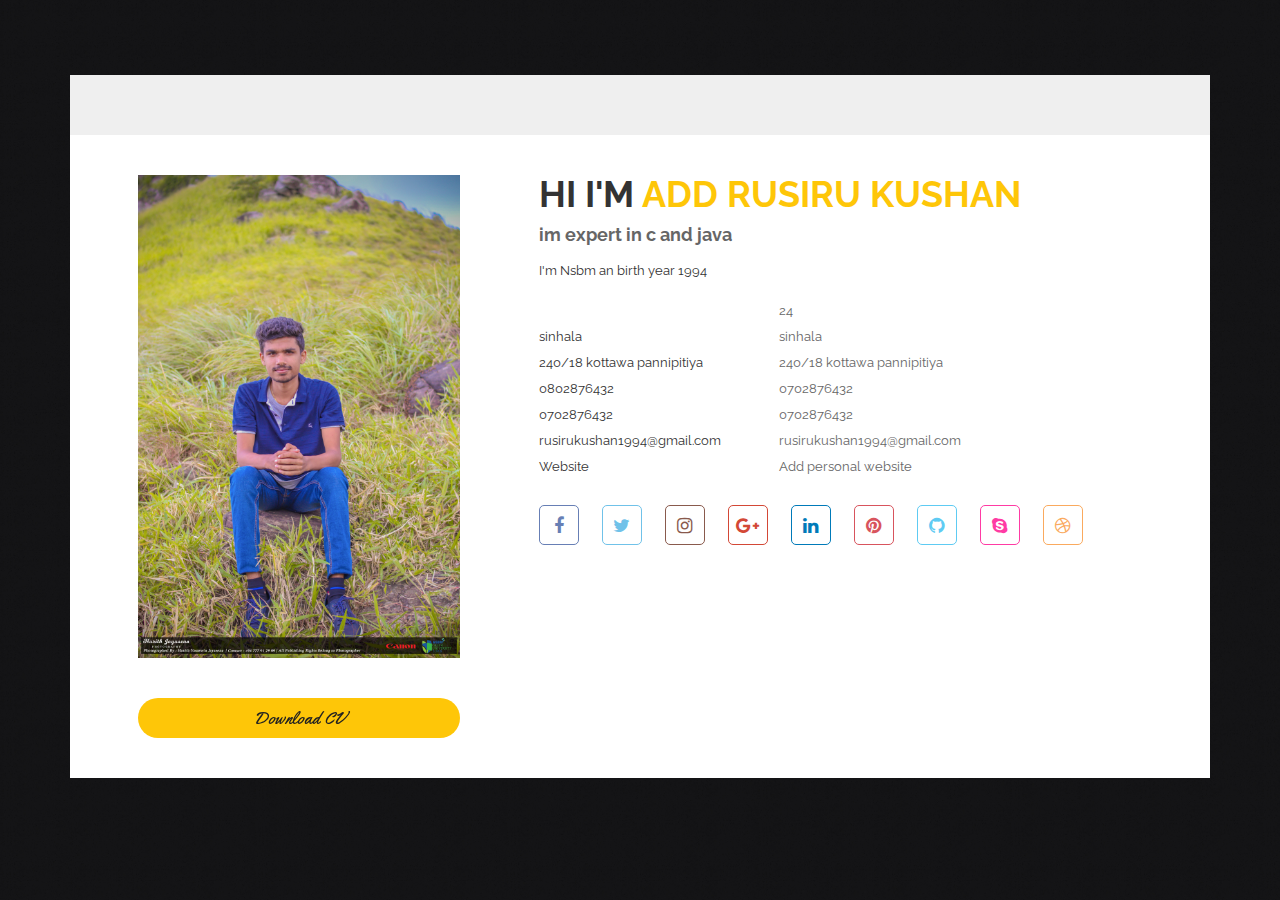
==== commit cf92c1ff: "Merge e83866d39fc8e85e1b53378084b58397997901cd into 9e9894ea62dcf483668c794570888af7e864c586" ====
--- a/index.html
+++ b/index.html
@@ -4,8 +4,8 @@
         <meta charset="utf-8">
         <meta http-equiv="X-UA-Compatible" content="IE=edge">
         <meta name="viewport" content="width=device-width, initial-scale=1">
-        <link rel="icon" href="img/P.png" type="image/x-icon" />
-        <title>Dilshan Sachinthana</title>
+        <link rel="icon" href="img01.JPG" type="image/x-icon" />
+        <title>Add your name - Resume / CV</title>
 
         <!-- Icon css link -->
         <link href="vendors/material-icon/css/materialdesignicons.min.css" rel="stylesheet">
@@ -39,25 +39,26 @@
                         </div>
                         <div class="col-md-7">
                             <div class="row person_details">
-                                <h3>Hi I'm <span>Dilshan Sachinthana</span></h3>
-                                <h4>Add your area of expertise</h4>
-                                <p>Add Your Bio including university and year of study etc.</p>
+                                <h3>Hi I'm <span>Add Rusiru kushan</span></h3>
+                                <h4>im expert in c and java </h4>
+                                <p>I'm Nsbm an birth year 1994</p>
                                 <div class="person_information">
-                                   <ul>
-                                        <li><a href="#">age 22</a></li>
-                                        <li><a href="#">nationality Sri Lanka</a></li>
-                                        <li><a href="#"> address no.184/4,Aluthgoda,Tissamaharama</a></li>
-                                        <li><a href="#"> land phone number 0472237703</a></li>
-                                        <li><a href="#"> mobile phone number 0714213801</a></li>
-                                        <li><a href="#"> email address dilshansachinthana34@gmail.com</a></li>
-                                        <li><a href="#"> personal website</a></li>
                                     <ul>
-                                        <li><a href="#">Add age 22</a></li>
-                                        <li><a href="#">Add nationality Sri Lanka</a></li>
-                                        <li><a href="#">Add address no.184/4,Aluthgoda,Tissamaharama</a></li>
-                                        <li><a href="#">Add land phone number 0472237703</a></li>
-                                        <li><a href="#">Add mobile phone number 0714213801</a></li>
-                                        <li><a href="#">Add email address dilshansachinthana34@gmail.com</a></li>
+                                        <li><a href="#"></a24></li>
+                                        <li><a href="#">sinhala</a></li>
+                                        <li><a href="#">240/18 kottawa pannipitiya</a></li>
+                                        <li><a href="#">0802876432</a></li>
+                                        <li><a href="#">0702876432</a></li>
+                                        <li><a href="#">rusirukushan1994@gmail.com</a></li>
+                                        <li><a href="#">Website</a></li>
+                                    </ul>
+                                    <ul>
+                                        <li><a href="#">24</a></li>
+                                        <li><a href="#">sinhala</a></li>
+                                        <li><a href="#">240/18 kottawa pannipitiya</a></li>
+                                        <li><a href="#">0702876432</a></li>
+                                        <li><a href="#">0702876432</a></li>
+                                        <li><a href="#">rusirukushan1994@gmail.com</a></li>
                                         <li><a href="#">Add personal website</a></li>
                                     </ul>
                                 </div>
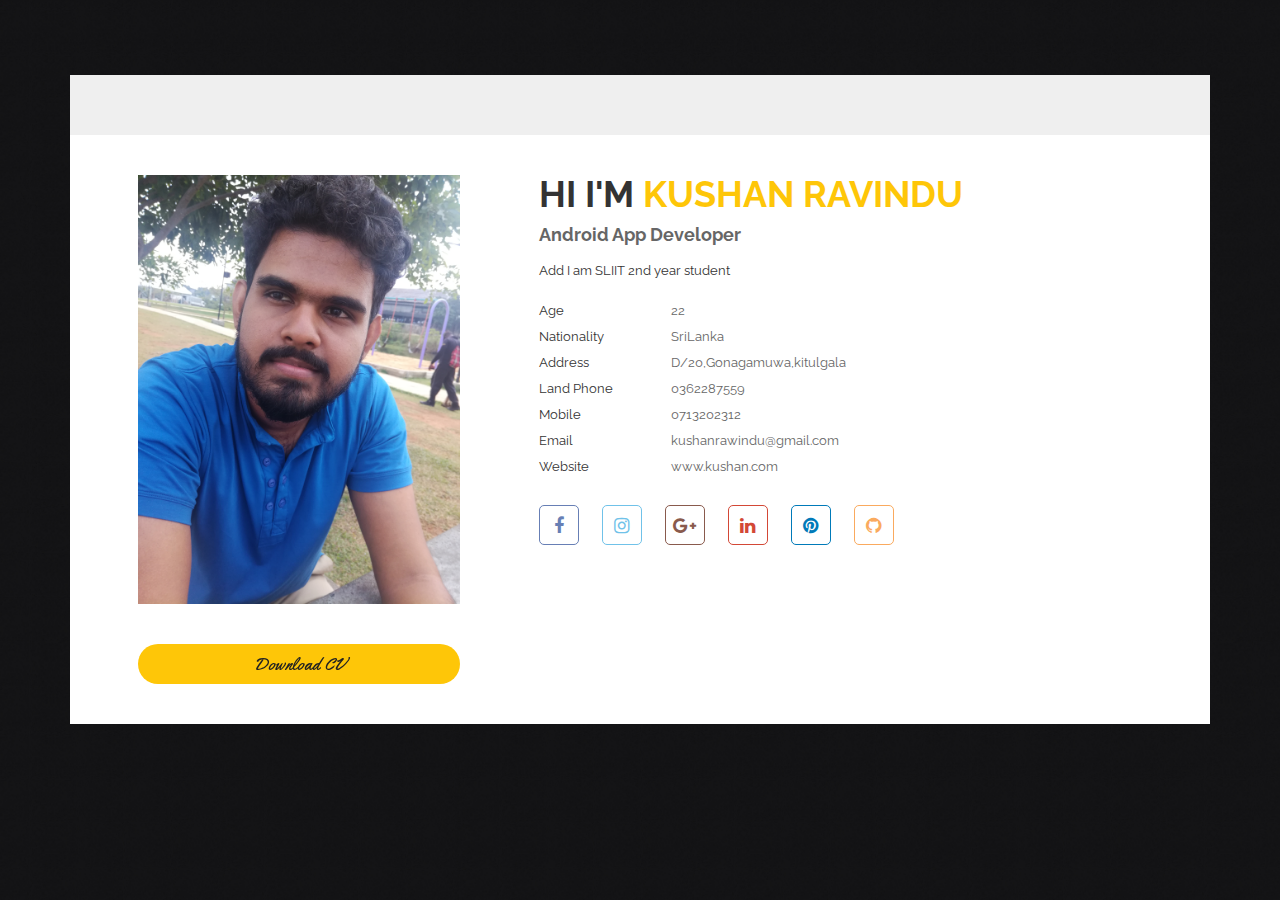
==== commit e6271622: "Merge f67264ea07d9fd695b9b62ca9b49bb34fe6cb0a7 into 9e9894ea62dcf483668c794570888af7e864c586" ====
--- a/index.html
+++ b/index.html
@@ -4,8 +4,8 @@
         <meta charset="utf-8">
         <meta http-equiv="X-UA-Compatible" content="IE=edge">
         <meta name="viewport" content="width=device-width, initial-scale=1">
-        <link rel="icon" href="img01.JPG" type="image/x-icon" />
-        <title>Add your name - Resume / CV</title>
+        <link rel="icon" href="img/P.png" type="image/x-icon" />
+        <title>Kushan Ravindu - Resume / CV</title>
 
         <!-- Icon css link -->
         <link href="vendors/material-icon/css/materialdesignicons.min.css" rel="stylesheet">
@@ -39,39 +39,40 @@
                         </div>
                         <div class="col-md-7">
                             <div class="row person_details">
-                                <h3>Hi I'm <span>Add Rusiru kushan</span></h3>
-                                <h4>im expert in c and java </h4>
-                                <p>I'm Nsbm an birth year 1994</p>
+                                <h3>Hi I'm <span>Kushan Ravindu</span></h3>
+                                <h4>Android App Developer</h4>
+                                <p>Add I am SLIIT 2nd year student</p>
                                 <div class="person_information">
                                     <ul>
-                                        <li><a href="#"></a24></li>
-                                        <li><a href="#">sinhala</a></li>
-                                        <li><a href="#">240/18 kottawa pannipitiya</a></li>
-                                        <li><a href="#">0802876432</a></li>
-                                        <li><a href="#">0702876432</a></li>
-                                        <li><a href="#">rusirukushan1994@gmail.com</a></li>
+                                        <li><a href="#">Age</a></li>
+                                        <li><a href="#">Nationality</a></li>
+                                        <li><a href="#">Address</a></li>
+                                        <li><a href="#">Land Phone</a></li>
+                                        <li><a href="#">Mobile</a></li>
+                                        <li><a href="#">Email</a></li>
                                         <li><a href="#">Website</a></li>
                                     </ul>
                                     <ul>
-                                        <li><a href="#">24</a></li>
-                                        <li><a href="#">sinhala</a></li>
-                                        <li><a href="#">240/18 kottawa pannipitiya</a></li>
-                                        <li><a href="#">0702876432</a></li>
-                                        <li><a href="#">0702876432</a></li>
-                                        <li><a href="#">rusirukushan1994@gmail.com</a></li>
-                                        <li><a href="#">Add personal website</a></li>
+                                        <li><a href="#">22</a></li>
+                                        <li><a href="#">SriLanka</a></li>
+                                        <li><a href="#">D/20,Gonagamuwa,kitulgala</a></li>
+                                        <li><a href="#">0362287559</a></li>
+                                        <li><a href="#">0713202312</a></li>
+                                        <li><a href="#">kushanrawindu@gmail.com</a></li>
+                                        <li><a href="#">www.kushan.com</a></li>
+                                        
                                     </ul>
                                 </div>
                                 <ul class="social_icon">
-                                    <li><a href="#"><i class="fa fa-facebook"></i></a></li>
-                                    <li><a href="#"><i class="fa fa-twitter"></i></a></li>
-                                    <li><a href="#"><i class="fa fa-instagram"></i></a></li>
+                                    <li><a href="https://www.facebook.com/kushanravindu"><i class="fa fa-facebook"></i></a></li>
+                                   
+                                    <li><a href="kush__rawin"><i class="fa fa-instagram"></i></a></li>
                                     <li><a href="#"><i class="fa fa-google-plus"></i></a></li>
                                     <li><a href="#"><i class="fa fa-linkedin"></i></a></li>
                                     <li><a href="#"><i class="fa fa-pinterest"></i></a></li>
-                                    <li><a href="#"><i class="fa fa-github"></i></a></li>
-                                    <li><a href="#"><i class="fa fa-skype"></i></a></li>
-                                    <li><a href="#"><i class="fa fa-dribbble"></i></a></li>
+                                    <li><a href="https://github.com/Kushanrawindu"><i class="fa fa-github"></i></a></li>
+                                    
+                                    
                                 </ul>
                             </div>
                         </div>
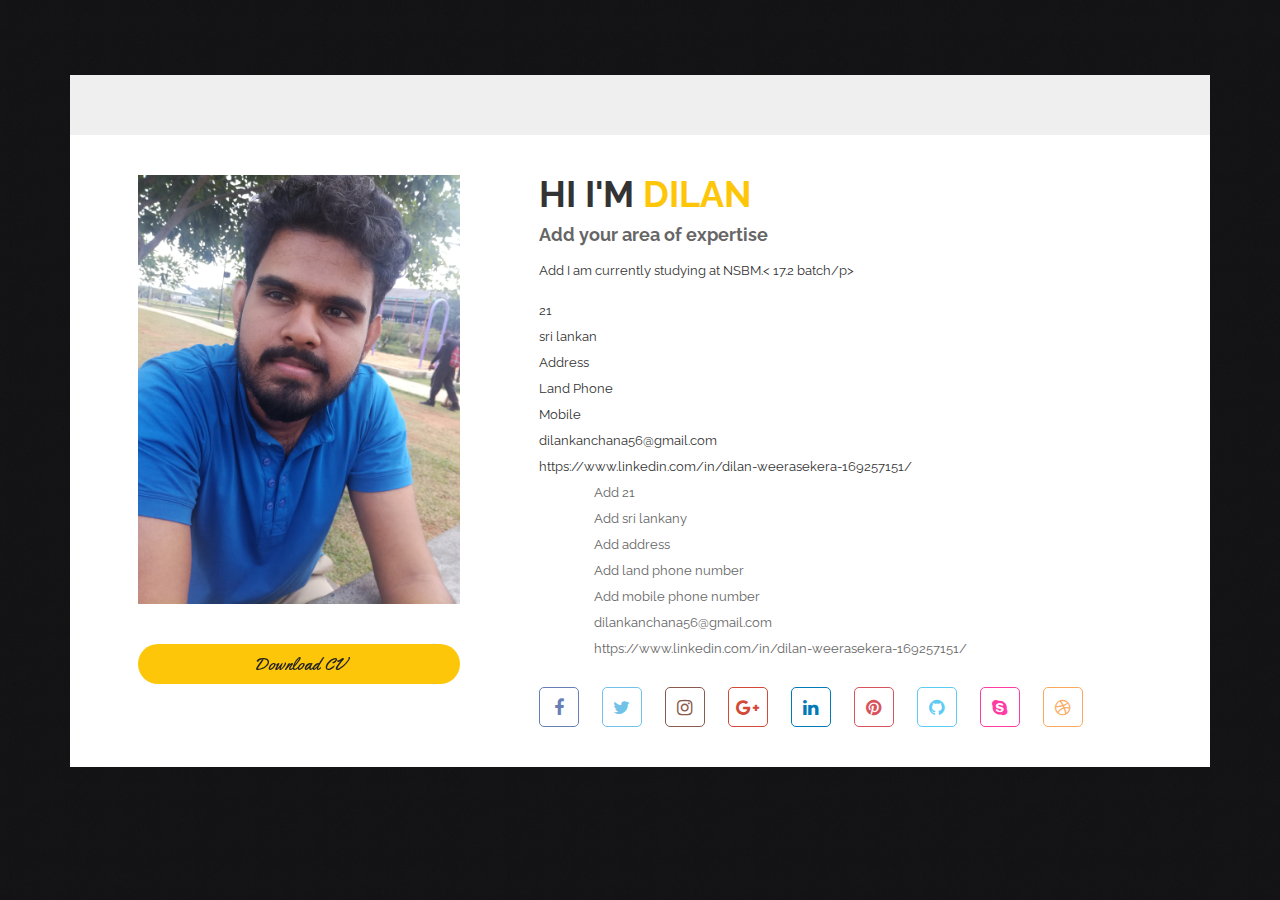
==== commit 1a47d1b8: "Merge d66f52f65ebee567b3bc21d7591e4692ff1ce57b into 9e9894ea62dcf483668c794570888af7e864c586" ====
--- a/index.html
+++ b/index.html
@@ -5,7 +5,7 @@
         <meta http-equiv="X-UA-Compatible" content="IE=edge">
         <meta name="viewport" content="width=device-width, initial-scale=1">
         <link rel="icon" href="img/P.png" type="image/x-icon" />
-        <title>Kushan Ravindu - Resume / CV</title>
+        <title>Dilan  / CV</title>
 
         <!-- Icon css link -->
         <link href="vendors/material-icon/css/materialdesignicons.min.css" rel="stylesheet">
@@ -33,46 +33,45 @@
                     <div class="row">
                         <div class="col-md-5">
                             <div class="person_img">
-                                <img src="member.jpg" alt="">
+                                <img src="member.jpg" alt="https://comps.canstockphoto.com/person-icon-vector-iconic-design-eps-vector_csp47892080.jpg">
                                 <a class="download_btn" href="#"><span>Download CV</span></a>
                             </div>
                         </div>
                         <div class="col-md-7">
                             <div class="row person_details">
-                                <h3>Hi I'm <span>Kushan Ravindu</span></h3>
-                                <h4>Android App Developer</h4>
-                                <p>Add I am SLIIT 2nd year student</p>
+                                <h3>Hi I'm <span>Dilan</span></h3>
+                                <h4>Add your area of expertise</h4>
+                                <p>Add I am currently studying at NSBM.< 17.2 batch/p>
                                 <div class="person_information">
                                     <ul>
-                                        <li><a href="#">Age</a></li>
-                                        <li><a href="#">Nationality</a></li>
+                                        <li><a href="#">21</a></li>
+                                        <li><a href="#">sri lankan</a></li>
                                         <li><a href="#">Address</a></li>
                                         <li><a href="#">Land Phone</a></li>
                                         <li><a href="#">Mobile</a></li>
-                                        <li><a href="#">Email</a></li>
-                                        <li><a href="#">Website</a></li>
+                                        <li><a href="#">dilankanchana56@gmail.com</a></li>
+                                        <li><a href="#">https://www.linkedin.com/in/dilan-weerasekera-169257151/</a></li>
                                     </ul>
                                     <ul>
-                                        <li><a href="#">22</a></li>
-                                        <li><a href="#">SriLanka</a></li>
-                                        <li><a href="#">D/20,Gonagamuwa,kitulgala</a></li>
-                                        <li><a href="#">0362287559</a></li>
-                                        <li><a href="#">0713202312</a></li>
-                                        <li><a href="#">kushanrawindu@gmail.com</a></li>
-                                        <li><a href="#">www.kushan.com</a></li>
-                                        
+                                        <li><a href="#">Add 21</a></li>
+                                        <li><a href="#">Add sri lankany</a></li>
+                                        <li><a href="#">Add address</a></li>
+                                        <li><a href="#">Add land phone number</a></li>
+                                        <li><a href="#">Add mobile phone number</a></li>
+                                        <li><a href="#">dilankanchana56@gmail.com</a></li>
+                                        <li><a href="#">https://www.linkedin.com/in/dilan-weerasekera-169257151/</a></li>
                                     </ul>
                                 </div>
                                 <ul class="social_icon">
-                                    <li><a href="https://www.facebook.com/kushanravindu"><i class="fa fa-facebook"></i></a></li>
-                                   
-                                    <li><a href="kush__rawin"><i class="fa fa-instagram"></i></a></li>
+                                    <li><a href="#"><i class="fa fa-facebook"></i></a></li>
+                                    <li><a href="#"><i class="fa fa-twitter"></i></a></li>
+                                    <li><a href="#"><i class="fa fa-instagram"></i></a></li>
                                     <li><a href="#"><i class="fa fa-google-plus"></i></a></li>
                                     <li><a href="#"><i class="fa fa-linkedin"></i></a></li>
                                     <li><a href="#"><i class="fa fa-pinterest"></i></a></li>
-                                    <li><a href="https://github.com/Kushanrawindu"><i class="fa fa-github"></i></a></li>
-                                    
-                                    
+                                    <li><a href="#"><i class="fa fa-github"></i></a></li>
+                                    <li><a href="#"><i class="fa fa-skype"></i></a></li>
+                                    <li><a href="#"><i class="fa fa-dribbble"></i></a></li>
                                 </ul>
                             </div>
                         </div>
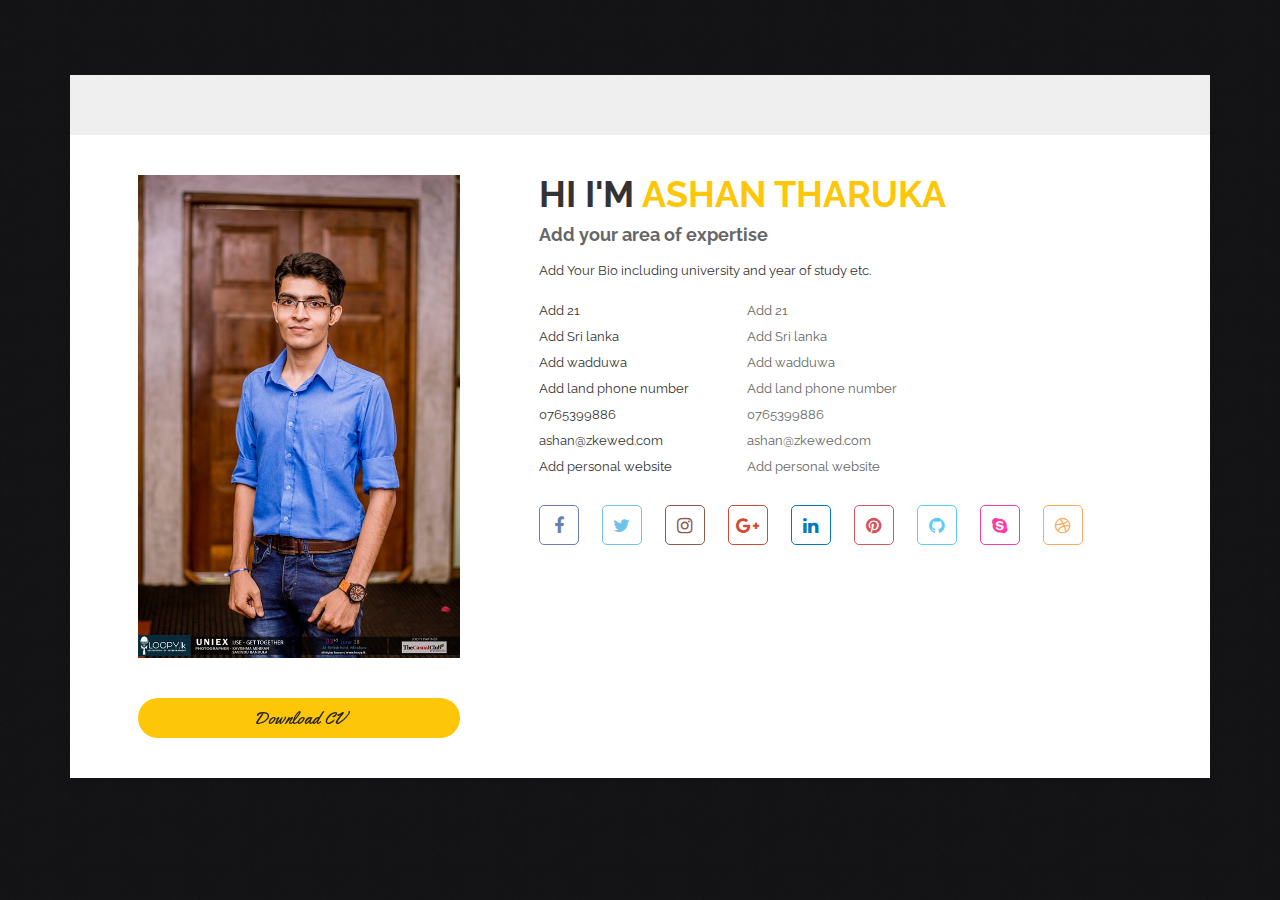
==== commit fdef3bbc: "Merge f6498cc1b538a2a08a4a3b787e1efaee538a5550 into 9e9894ea62dcf483668c794570888af7e864c586" ====
--- a/index.html
+++ b/index.html
@@ -5,7 +5,7 @@
         <meta http-equiv="X-UA-Compatible" content="IE=edge">
         <meta name="viewport" content="width=device-width, initial-scale=1">
         <link rel="icon" href="img/P.png" type="image/x-icon" />
-        <title>Dilan  / CV</title>
+        <title>Add your name - Resume / CV</title>
 
         <!-- Icon css link -->
         <link href="vendors/material-icon/css/materialdesignicons.min.css" rel="stylesheet">
@@ -33,41 +33,41 @@
                     <div class="row">
                         <div class="col-md-5">
                             <div class="person_img">
-                                <img src="member.jpg" alt="https://comps.canstockphoto.com/person-icon-vector-iconic-design-eps-vector_csp47892080.jpg">
+                                <img src="member.jpg" alt="">
                                 <a class="download_btn" href="#"><span>Download CV</span></a>
                             </div>
                         </div>
                         <div class="col-md-7">
                             <div class="row person_details">
-                                <h3>Hi I'm <span>Dilan</span></h3>
+                                <h3>Hi I'm <span>Ashan Tharuka</span></h3>
                                 <h4>Add your area of expertise</h4>
-                                <p>Add I am currently studying at NSBM.< 17.2 batch/p>
+                                <p>Add Your Bio including university and year of study etc.</p>
                                 <div class="person_information">
                                     <ul>
-                                        <li><a href="#">21</a></li>
-                                        <li><a href="#">sri lankan</a></li>
-                                        <li><a href="#">Address</a></li>
-                                        <li><a href="#">Land Phone</a></li>
-                                        <li><a href="#">Mobile</a></li>
-                                        <li><a href="#">dilankanchana56@gmail.com</a></li>
-                                        <li><a href="#">https://www.linkedin.com/in/dilan-weerasekera-169257151/</a></li>
+                                        <li><a href="#">Add 21</a></li>
+                                        <li><a href="#">Add Sri lanka</a></li>
+                                        <li><a href="#">Add wadduwa</a></li>
+                                        <li><a href="#">Add land phone number</a></li>
+                                        <li><a href="#">0765399886</a></li>
+                                        <li><a href="#">ashan@zkewed.com</a></li>
+                                        <li><a href="#">Add personal website</a></li>
                                     </ul>
                                     <ul>
                                         <li><a href="#">Add 21</a></li>
-                                        <li><a href="#">Add sri lankany</a></li>
-                                        <li><a href="#">Add address</a></li>
+                                        <li><a href="#">Add Sri lanka</a></li>
+                                        <li><a href="#">Add wadduwa</a></li>
                                         <li><a href="#">Add land phone number</a></li>
-                                        <li><a href="#">Add mobile phone number</a></li>
-                                        <li><a href="#">dilankanchana56@gmail.com</a></li>
-                                        <li><a href="#">https://www.linkedin.com/in/dilan-weerasekera-169257151/</a></li>
+                                        <li><a href="#">0765399886</a></li>
+                                        <li><a href="#">ashan@zkewed.com</a></li>
+                                        <li><a href="#">Add personal website</a></li>
                                     </ul>
                                 </div>
                                 <ul class="social_icon">
-                                    <li><a href="#"><i class="fa fa-facebook"></i></a></li>
+                                    <li><a href="https://www.facebook.com/ashan.tharuka.184"><i class="fa fa-facebook"></i></a></li>
                                     <li><a href="#"><i class="fa fa-twitter"></i></a></li>
                                     <li><a href="#"><i class="fa fa-instagram"></i></a></li>
                                     <li><a href="#"><i class="fa fa-google-plus"></i></a></li>
-                                    <li><a href="#"><i class="fa fa-linkedin"></i></a></li>
+                                    <li><a href="https://www.linkedin.com/in/ashan-tharuka-indrajith-9aa556107/"><i class="fa fa-linkedin"></i></a></li>
                                     <li><a href="#"><i class="fa fa-pinterest"></i></a></li>
                                     <li><a href="#"><i class="fa fa-github"></i></a></li>
                                     <li><a href="#"><i class="fa fa-skype"></i></a></li>
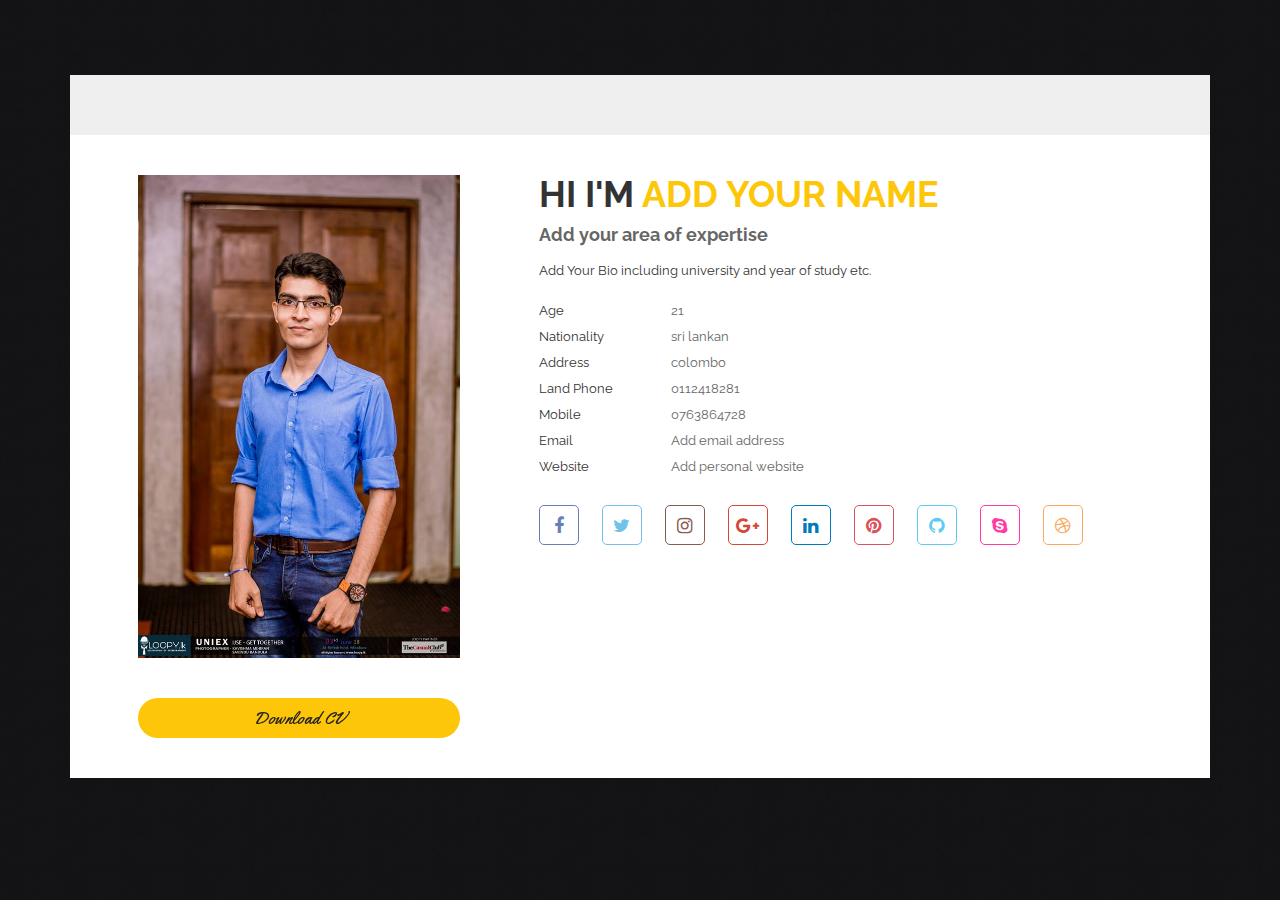
==== commit 864ab51c: "Merge 2bd7586a3c136fc9410642f9cd06dc040d4bdb73 into 9e9894ea62dcf483668c794570888af7e864c586" ====
--- a/index.html
+++ b/index.html
@@ -39,35 +39,35 @@
                         </div>
                         <div class="col-md-7">
                             <div class="row person_details">
-                                <h3>Hi I'm <span>Ashan Tharuka</span></h3>
+                                <h3>Hi I'm <span>Add Your name</span></h3>
                                 <h4>Add your area of expertise</h4>
                                 <p>Add Your Bio including university and year of study etc.</p>
                                 <div class="person_information">
                                     <ul>
-                                        <li><a href="#">Add 21</a></li>
-                                        <li><a href="#">Add Sri lanka</a></li>
-                                        <li><a href="#">Add wadduwa</a></li>
-                                        <li><a href="#">Add land phone number</a></li>
-                                        <li><a href="#">0765399886</a></li>
-                                        <li><a href="#">ashan@zkewed.com</a></li>
-                                        <li><a href="#">Add personal website</a></li>
+                                        <li><a href="#">Age</a></li>
+                                        <li><a href="#">Nationality</a></li>
+                                        <li><a href="#">Address</a></li>
+                                        <li><a href="#">Land Phone</a></li>
+                                        <li><a href="#">Mobile</a></li>
+                                        <li><a href="#">Email</a></li>
+                                        <li><a href="#">Website</a></li>
                                     </ul>
                                     <ul>
-                                        <li><a href="#">Add 21</a></li>
-                                        <li><a href="#">Add Sri lanka</a></li>
-                                        <li><a href="#">Add wadduwa</a></li>
-                                        <li><a href="#">Add land phone number</a></li>
-                                        <li><a href="#">0765399886</a></li>
-                                        <li><a href="#">ashan@zkewed.com</a></li>
+                                        <li><a href="#">21</a></li>
+                                        <li><a href="#">sri lankan</a></li>
+                                        <li><a href="#">colombo</a></li>
+                                        <li><a href="#">0112418281</a></li>
+                                        <li><a href="#">0763864728</a></li>
+                                        <li><a href="#">Add email address</a></li>
                                         <li><a href="#">Add personal website</a></li>
                                     </ul>
                                 </div>
                                 <ul class="social_icon">
-                                    <li><a href="https://www.facebook.com/ashan.tharuka.184"><i class="fa fa-facebook"></i></a></li>
+                                    <li><a href="#"><i class="fa fa-facebook"></i></a></li>
                                     <li><a href="#"><i class="fa fa-twitter"></i></a></li>
                                     <li><a href="#"><i class="fa fa-instagram"></i></a></li>
                                     <li><a href="#"><i class="fa fa-google-plus"></i></a></li>
-                                    <li><a href="https://www.linkedin.com/in/ashan-tharuka-indrajith-9aa556107/"><i class="fa fa-linkedin"></i></a></li>
+                                    <li><a href="#"><i class="fa fa-linkedin"></i></a></li>
                                     <li><a href="#"><i class="fa fa-pinterest"></i></a></li>
                                     <li><a href="#"><i class="fa fa-github"></i></a></li>
                                     <li><a href="#"><i class="fa fa-skype"></i></a></li>
@@ -103,4 +103,4 @@
         
         <script src="js/theme.js"></script>
     </body>
-</html>
+</html>